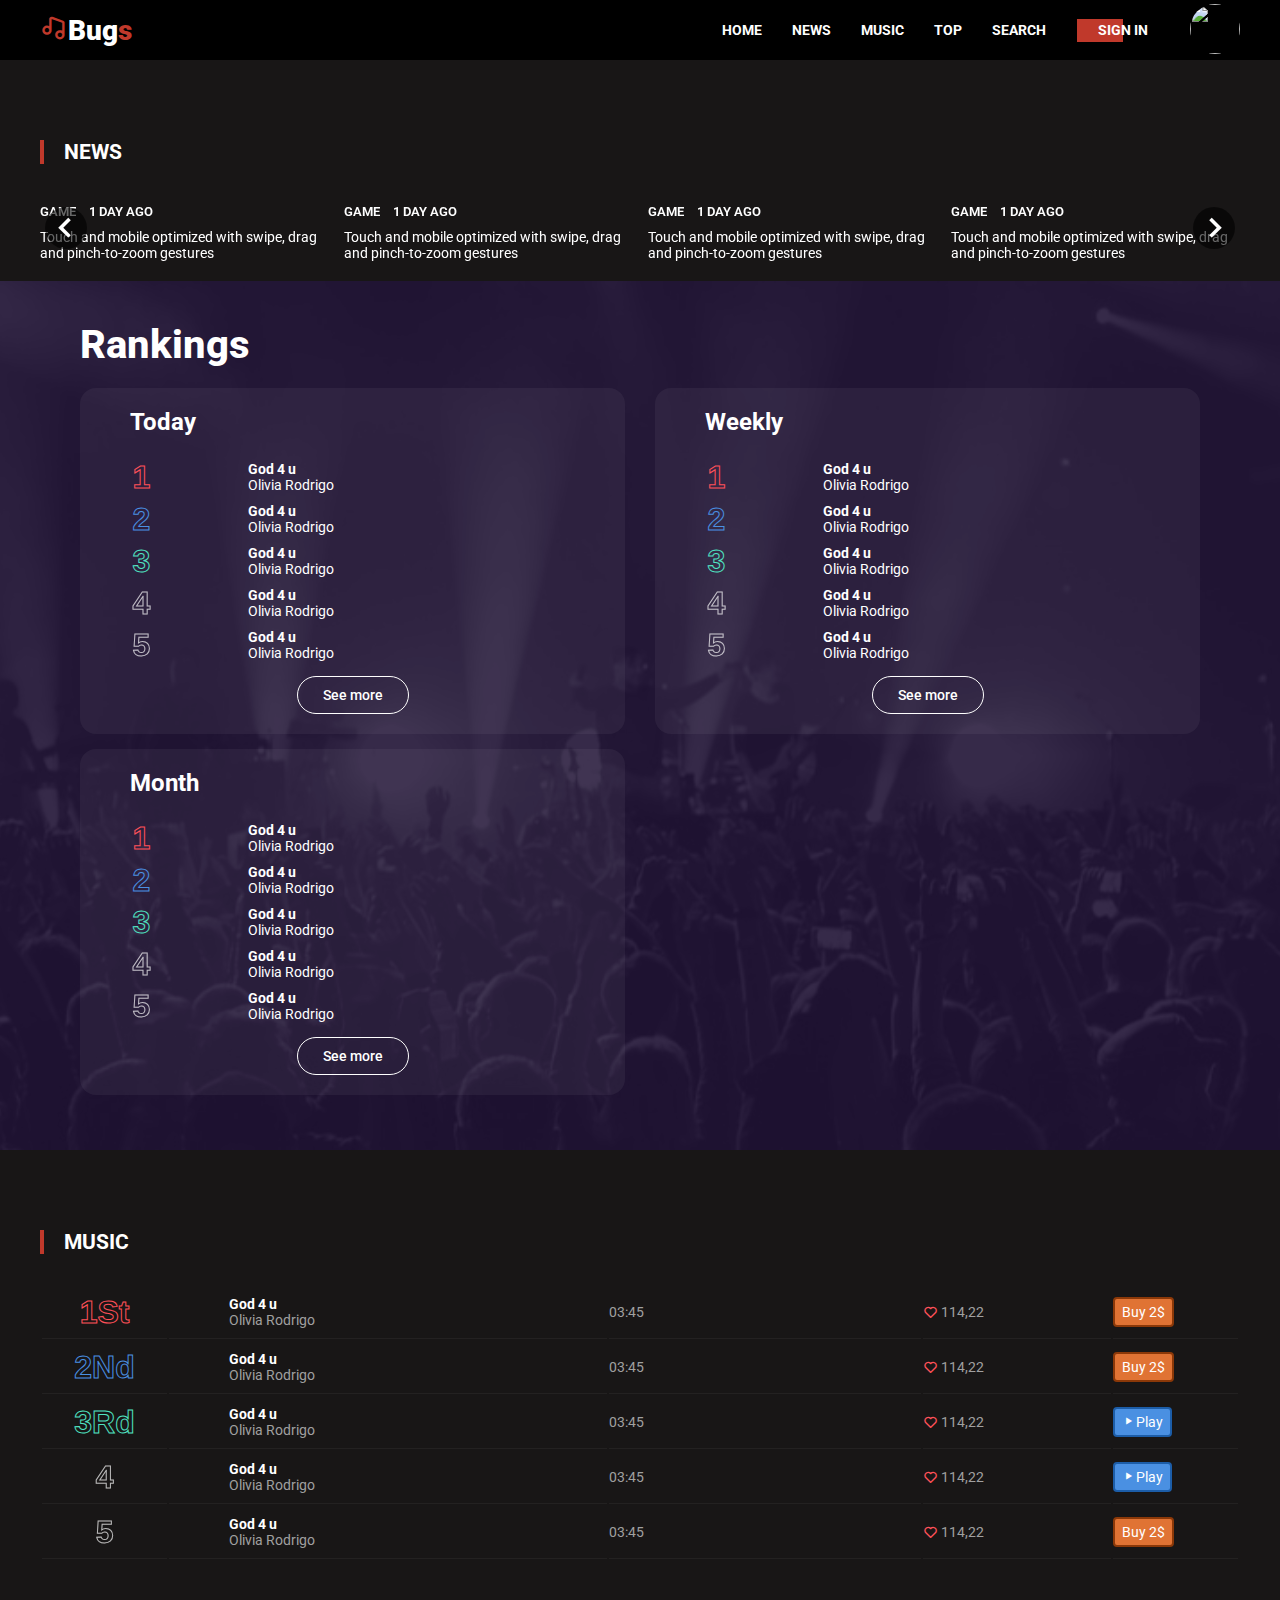
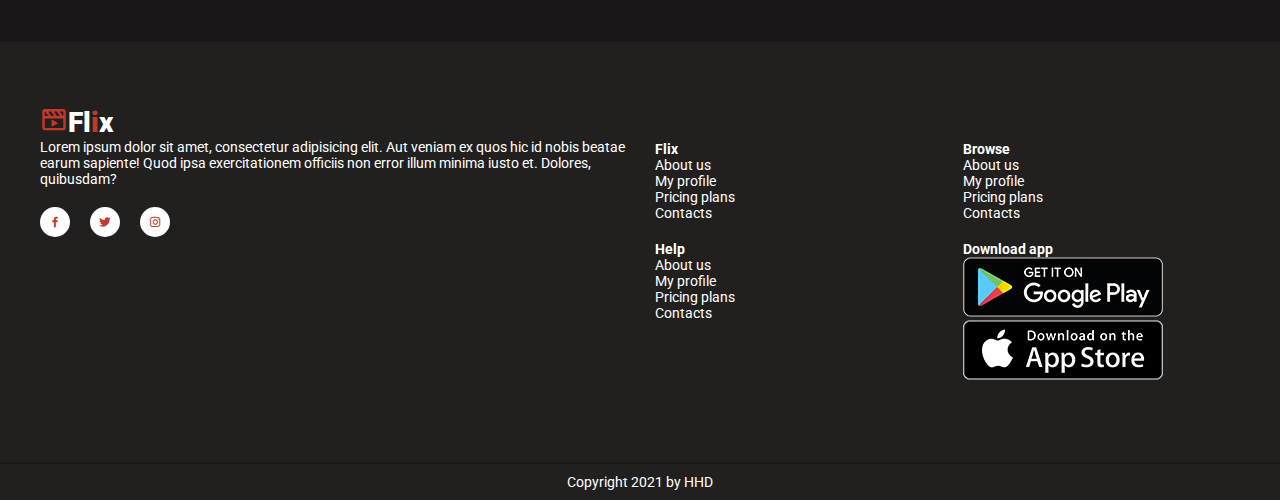
==== chart.html @ 403890d2 "push project" ====
<!DOCTYPE html>
<html lang="en">

<head>
    <meta charset="UTF-8">
    <meta http-equiv="X-UA-Compatible" content="IE=edge">
    <meta name="viewport" content="width=device-width, initial-scale=1.0">
    <title>
        Flix
    </title>
    <!-- GOOGLE FONTS -->
    <link rel="preconnect" href="https://fonts.gstatic.com">
    <link href="https://fonts.googleapis.com/css2?family=Cairo:wght@200;300;400;600;700;900&display=swap"
        rel="stylesheet">
    <!-- OWL CAROUSEL -->
    <link rel="stylesheet" href="https://cdnjs.cloudflare.com/ajax/libs/OwlCarousel2/2.3.4/assets/owl.carousel.min.css"
        integrity="sha512-tS3S5qG0BlhnQROyJXvNjeEM4UpMXHrQfTGmbQ1gKmelCxlSEBUaxhRBj/EFTzpbP4RVSrpEikbmdJobCvhE3g=="
        crossorigin="anonymous" />
    <!-- JQUERY -->
    <script src="https://code.jquery.com/jquery-3.6.0.min.js"
        integrity="sha256-/xUj+3OJU5yExlq6GSYGSHk7tPXikynS7ogEvDej/m4=" crossorigin="anonymous"></script>
    <!-- BOX ICONS -->
    <link href='https://unpkg.com/boxicons@2.0.7/css/boxicons.min.css' rel='stylesheet'>
    <!-- APP CSS -->
    <link rel="stylesheet" href="grid.css">
    <link rel="stylesheet" href="app.css">
    <link rel="stylesheet" href="audioplayer.css" />
</head>

<body>

    <!-- NAV -->
    <div class="nav-wrapper">
        <div class="container">
            <div class="nav">
                <a href="#" class="logo">
                    <i class='bx bx-music bx-tada main-color'></i>Bug<span class="main-color">s</span>
                </a>
                <ul class="nav-menu" id="nav-menu">
                    <li><a href="#">Home</a></li>
                    <li><a href="#">News</a></li>
                    <li><a href="#">Music</a></li>
                    <li><a href="#">Top</a></li>
                    <li><a href="#">Search</a></li>
                    <li>
                        <a href="#" class="btn btn-hover">
                            <span>Sign in</span>
                        </a>
                    </li>
                </ul>
                <div class="avatar-menu dropdown">
                    <img src="https://i.pinimg.com/originals/f6/45/cf/f645cf871f719df318041444872e6ee1.jpg" alt=""
                        class="dropdown-toggle" data-toggle="user-menu">
                    <ul id="user-menu" class="dropdown-menu">
                        <li class="dropdown-menu-item">
                            <a href="" class="dropdown-menu-link">
                                <div>
                                    <i class='bx bx-user'></i>
                                </div>
                                <span>Profile</span>
                            </a>
                        </li>
                        <li class="dropdown-menu-item">
                            <a href="" class="dropdown-menu-link">
                                <div>
                                    <i class='bx bx-headphone'></i>
                                </div>
                                <span>My songs</span>
                            </a>
                        </li>
                        <li class="dropdown-menu-item">
                            <a href="" class="dropdown-menu-link">
                                <div>
                                    <i class='bx bx-log-out'></i>
                                </div>
                                <span>Log out</span>
                            </a>
                        </li>
                    </ul>
                </div>
                <!-- MOBILE MENU TOGGLE -->
                <div class="hamburger-menu" id="hamburger-menu">
                    <div class="hamburger"></div>
                </div>
            </div>
        </div>
    </div>
    <!-- END NAV -->
    <!-- LATEST SERIES SECTION -->
    <div class="section" style="margin-bottom: 20px;">
        <div class="container">
            <div class="section-header">
                news
            </div>
            <div class="news-slide carousel-nav-center owl-carousel">
                <!-- MOVIE ITEM -->
                <a href="#" class="news-item">
                    <img src="https://blog.bandlab.com/uploads/2018/08/edm-music-guide.jpg" alt="">
                    <div class="news-item-content">
                        <div class="news-item-catgeory">
                            <span class="span-category">Game</span>
                            <span class="news-item-times">1 day ago</span>
                        </div>
                        <div class="news-item-title">
                            Touch and mobile optimized with swipe, drag and pinch-to-zoom gestures
                        </div>
                    </div>
                </a>
                <!-- END MOVIE ITEM -->
                <a href="#" class="news-item">
                    <img src="https://blog.bandlab.com/uploads/2018/08/edm-music-guide.jpg" alt="">
                    <div class="news-item-content">
                        <div class="news-item-catgeory">
                            <span class="span-category">Game</span>
                            <span class="news-item-times">1 day ago</span>
                        </div>
                        <div class="news-item-title">
                            Touch and mobile optimized with swipe, drag and pinch-to-zoom gestures
                        </div>
                    </div>
                </a>
                <!-- END MOVIE ITEM -->
                <a href="#" class="news-item">
                    <img src="https://blog.bandlab.com/uploads/2018/08/edm-music-guide.jpg" alt="">
                    <div class="news-item-content">
                        <div class="news-item-catgeory">
                            <span class="span-category">Game</span>
                            <span class="news-item-times">1 day ago</span>
                        </div>
                        <div class="news-item-title">
                            Touch and mobile optimized with swipe, drag and pinch-to-zoom gestures
                        </div>
                    </div>
                </a>
                <!-- END MOVIE ITEM -->
                <a href="#" class="news-item">
                    <img src="https://blog.bandlab.com/uploads/2018/08/edm-music-guide.jpg" alt="">
                    <div class="news-item-content">
                        <div class="news-item-catgeory">
                            <span class="span-category">Game</span>
                            <span class="news-item-times">1 day ago</span>
                        </div>
                        <div class="news-item-title">
                            Touch and mobile optimized with swipe, drag and pinch-to-zoom gestures
                        </div>
                    </div>
                </a>
                <!-- END MOVIE ITEM -->
                <a href="#" class="news-item">
                    <img src="https://blog.bandlab.com/uploads/2018/08/edm-music-guide.jpg" alt="">
                    <div class="news-item-content">
                        <div class="news-item-catgeory">
                            <span class="span-category">Game</span>
                            <span class="news-item-times">1 day ago</span>
                        </div>
                        <div class="news-item-title">
                            Touch and mobile optimized with swipe, drag and pinch-to-zoom gestures
                        </div>
                    </div>
                </a>
                <!-- END MOVIE ITEM -->
                <a href="#" class="news-item">
                    <img src="https://blog.bandlab.com/uploads/2018/08/edm-music-guide.jpg" alt="">
                    <div class="news-item-content">
                        <div class="news-item-catgeory">
                            <span class="span-category">Game</span>
                            <span class="news-item-times">1 day ago</span>
                        </div>
                        <div class="news-item-title">
                            Touch and mobile optimized with swipe, drag and pinch-to-zoom gestures
                        </div>
                    </div>
                </a>
                <!-- END MOVIE ITEM -->
            </div>
        </div>
    </div>
    <!-- END LATEST SERIES SECTION -->
    <div class="section-chart">
        <div class="bg-blur"></div>
        <div class="bg-alpha"></div>
        <div class="container">
            <div class="section-top">Rankings</div>
            <div class="row">
                <div class="col-4 col-md-6 col-sm-12">
                    <div class="week-chart">
                        <div class="chart-header">
                            <a href="">Today</a>
                        </div>
                        <table class="list-week-chart" cellpadding="0" cellspacing="0">
                            <tr>
                                <td style="width:10%">
                                    <div class="chart-stt stt-top-1">1</div>
                                </td>
                                <td style="width:35%;text-align: left;">
                                    <div class="chart-info">
                                        <div class="chart-thumbnail"><img
                                                src="https://photo-resize-zmp3.zadn.vn/w94_r1x1_jpeg/cover/8/f/c/6/8fc69bb4b0b8fb6fd647927286c0c478.jpg"
                                                alt=""></div>
                                        <div class="chart-name">
                                            <a href=""><span class="chart-title">God 4 u</span></a>
                                            <a href=""><span class="chart-singer">Olivia Rodrigo</span></a>
                                        </div>
                                    </div>
                                </td>
                            </tr>
                            <tr>
                                <td style="width:10%">
                                    <div class="chart-stt stt-top-2">2</div>
                                </td>
                                <td style="width:35%;text-align: left;">
                                    <div class="chart-info">
                                        <div class="chart-thumbnail"><img
                                                src="https://photo-resize-zmp3.zadn.vn/w94_r1x1_jpeg/cover/8/f/c/6/8fc69bb4b0b8fb6fd647927286c0c478.jpg"
                                                alt=""></div>
                                        <div class="chart-name">
                                            <a href=""><span class="chart-title">God 4 u</span></a>
                                            <a href=""><span class="chart-singer">Olivia Rodrigo</span></a>
                                        </div>
                                    </div>
                                </td>
                            </tr>
                            <tr>
                                <td style="width:10%">
                                    <div class="chart-stt stt-top-3">3</div>
                                </td>
                                <td style="width:35%;text-align: left;">
                                    <div class="chart-info">
                                        <div class="chart-thumbnail"><img
                                                src="https://photo-resize-zmp3.zadn.vn/w94_r1x1_jpeg/cover/8/f/c/6/8fc69bb4b0b8fb6fd647927286c0c478.jpg"
                                                alt=""></div>
                                        <div class="chart-name">
                                            <a href=""><span class="chart-title">God 4 u</span></a>
                                            <a href=""><span class="chart-singer">Olivia Rodrigo</span></a>
                                        </div>
                                    </div>
                                </td>
                            </tr>
                            <tr>
                                <td style="width:10%">
                                    <div class="chart-stt">4</div>
                                </td>
                                <td style="width:35%;text-align: left;">
                                    <div class="chart-info">
                                        <div class="chart-thumbnail"><img
                                                src="https://photo-resize-zmp3.zadn.vn/w94_r1x1_jpeg/cover/8/f/c/6/8fc69bb4b0b8fb6fd647927286c0c478.jpg"
                                                alt=""></div>
                                        <div class="chart-name">
                                            <a href=""><span class="chart-title">God 4 u</span></a>
                                            <a href=""><span class="chart-singer">Olivia Rodrigo</span></a>
                                        </div>
                                    </div>
                                </td>
                            </tr>
                            <tr>
                                <td style="width:10%">
                                    <div class="chart-stt">5</div>
                                </td>
                                <td style="width:35%;text-align: left;">
                                    <div class="chart-info">
                                        <div class="chart-thumbnail"><img
                                                src="https://photo-resize-zmp3.zadn.vn/w94_r1x1_jpeg/cover/8/f/c/6/8fc69bb4b0b8fb6fd647927286c0c478.jpg"
                                                alt=""></div>
                                        <div class="chart-name">
                                            <a href=""><span class="chart-title">God 4 u</span></a>
                                            <a href=""><span class="chart-singer">Olivia Rodrigo</span></a>
                                        </div>
                                    </div>
                                </td>
                            </tr>
                        </table>
                        <div class="is-center">
                            <a href="" class="show-all">See more</a>
                        </div>
                    </div>
                </div>
                <!-- col - 4 -->
                <div class="col-4 col-md-6 col-sm-12">
                    <div class="week-chart">
                        <div class="chart-header">
                            <a href="">Weekly</a>
                        </div>
                        <table class="list-week-chart" cellpadding="0" cellspacing="0">
                            <tr>
                                <td style="width:10%">
                                    <div class="chart-stt stt-top-1">1</div>
                                </td>
                                <td style="width:35%;text-align: left;">
                                    <div class="chart-info">
                                        <div class="chart-thumbnail"><img
                                                src="https://photo-resize-zmp3.zadn.vn/w94_r1x1_jpeg/cover/8/f/c/6/8fc69bb4b0b8fb6fd647927286c0c478.jpg"
                                                alt=""></div>
                                        <div class="chart-name">
                                            <a href=""><span class="chart-title">God 4 u</span></a>
                                            <a href=""><span class="chart-singer">Olivia Rodrigo</span></a>
                                        </div>
                                    </div>
                                </td>
                            </tr>
                            <tr>
                                <td style="width:10%">
                                    <div class="chart-stt stt-top-2">2</div>
                                </td>
                                <td style="width:35%;text-align: left;">
                                    <div class="chart-info">
                                        <div class="chart-thumbnail"><img
                                                src="https://photo-resize-zmp3.zadn.vn/w94_r1x1_jpeg/cover/8/f/c/6/8fc69bb4b0b8fb6fd647927286c0c478.jpg"
                                                alt=""></div>
                                        <div class="chart-name">
                                            <a href=""><span class="chart-title">God 4 u</span></a>
                                            <a href=""><span class="chart-singer">Olivia Rodrigo</span></a>
                                        </div>
                                    </div>
                                </td>
                            </tr>
                            <tr>
                                <td style="width:10%">
                                    <div class="chart-stt stt-top-3">3</div>
                                </td>
                                <td style="width:35%;text-align: left;">
                                    <div class="chart-info">
                                        <div class="chart-thumbnail"><img
                                                src="https://photo-resize-zmp3.zadn.vn/w94_r1x1_jpeg/cover/8/f/c/6/8fc69bb4b0b8fb6fd647927286c0c478.jpg"
                                                alt=""></div>
                                        <div class="chart-name">
                                            <a href=""><span class="chart-title">God 4 u</span></a>
                                            <a href=""><span class="chart-singer">Olivia Rodrigo</span></a>
                                        </div>
                                    </div>
                                </td>
                            </tr>
                            <tr>
                                <td style="width:10%">
                                    <div class="chart-stt">4</div>
                                </td>
                                <td style="width:35%;text-align: left;">
                                    <div class="chart-info">
                                        <div class="chart-thumbnail"><img
                                                src="https://photo-resize-zmp3.zadn.vn/w94_r1x1_jpeg/cover/8/f/c/6/8fc69bb4b0b8fb6fd647927286c0c478.jpg"
                                                alt=""></div>
                                        <div class="chart-name">
                                            <a href=""><span class="chart-title">God 4 u</span></a>
                                            <a href=""><span class="chart-singer">Olivia Rodrigo</span></a>
                                        </div>
                                    </div>
                                </td>
                            </tr>
                            <tr>
                                <td style="width:10%">
                                    <div class="chart-stt">5</div>
                                </td>
                                <td style="width:35%;text-align: left;">
                                    <div class="chart-info">
                                        <div class="chart-thumbnail"><img
                                                src="https://photo-resize-zmp3.zadn.vn/w94_r1x1_jpeg/cover/8/f/c/6/8fc69bb4b0b8fb6fd647927286c0c478.jpg"
                                                alt=""></div>
                                        <div class="chart-name">
                                            <a href=""><span class="chart-title">God 4 u</span></a>
                                            <a href=""><span class="chart-singer">Olivia Rodrigo</span></a>
                                        </div>
                                    </div>
                                </td>
                            </tr>
                        </table>
                        <div class="is-center">
                            <a href="" class="show-all">See more</a>
                        </div>
                    </div>
                </div>
                <!-- col - 4 -->
                <div class="col-4 col-md-6 col-sm-12">
                    <div class="week-chart">
                        <div class="chart-header">
                            <a href="">Month</a>
                        </div>
                        <table class="list-week-chart" cellpadding="0" cellspacing="0">
                            <tr>
                                <td style="width:10%">
                                    <div class="chart-stt stt-top-1">1</div>
                                </td>
                                <td style="width:35%;text-align: left;">
                                    <div class="chart-info">
                                        <div class="chart-thumbnail"><img
                                                src="https://photo-resize-zmp3.zadn.vn/w94_r1x1_jpeg/cover/8/f/c/6/8fc69bb4b0b8fb6fd647927286c0c478.jpg"
                                                alt=""></div>
                                        <div class="chart-name">
                                            <a href=""><span class="chart-title">God 4 u</span></a>
                                            <a href=""><span class="chart-singer">Olivia Rodrigo</span></a>
                                        </div>
                                    </div>
                                </td>
                            </tr>
                            <tr>
                                <td style="width:10%">
                                    <div class="chart-stt stt-top-2">2</div>
                                </td>
                                <td style="width:35%;text-align: left;">
                                    <div class="chart-info">
                                        <div class="chart-thumbnail"><img
                                                src="https://photo-resize-zmp3.zadn.vn/w94_r1x1_jpeg/cover/8/f/c/6/8fc69bb4b0b8fb6fd647927286c0c478.jpg"
                                                alt=""></div>
                                        <div class="chart-name">
                                            <a href=""><span class="chart-title">God 4 u</span></a>
                                            <a href=""><span class="chart-singer">Olivia Rodrigo</span></a>
                                        </div>
                                    </div>
                                </td>
                            </tr>
                            <tr>
                                <td style="width:10%">
                                    <div class="chart-stt stt-top-3">3</div>
                                </td>
                                <td style="width:35%;text-align: left;">
                                    <div class="chart-info">
                                        <div class="chart-thumbnail"><img
                                                src="https://photo-resize-zmp3.zadn.vn/w94_r1x1_jpeg/cover/8/f/c/6/8fc69bb4b0b8fb6fd647927286c0c478.jpg"
                                                alt=""></div>
                                        <div class="chart-name">
                                            <a href=""><span class="chart-title">God 4 u</span></a>
                                            <a href=""><span class="chart-singer">Olivia Rodrigo</span></a>
                                        </div>
                                    </div>
                                </td>
                            </tr>
                            <tr>
                                <td style="width:10%">
                                    <div class="chart-stt">4</div>
                                </td>
                                <td style="width:35%;text-align: left;">
                                    <div class="chart-info">
                                        <div class="chart-thumbnail"><img
                                                src="https://photo-resize-zmp3.zadn.vn/w94_r1x1_jpeg/cover/8/f/c/6/8fc69bb4b0b8fb6fd647927286c0c478.jpg"
                                                alt=""></div>
                                        <div class="chart-name">
                                            <a href=""><span class="chart-title">God 4 u</span></a>
                                            <a href=""><span class="chart-singer">Olivia Rodrigo</span></a>
                                        </div>
                                    </div>
                                </td>
                            </tr>
                            <tr>
                                <td style="width:10%">
                                    <div class="chart-stt">5</div>
                                </td>
                                <td style="width:35%;text-align: left;">
                                    <div class="chart-info">
                                        <div class="chart-thumbnail"><img
                                                src="https://photo-resize-zmp3.zadn.vn/w94_r1x1_jpeg/cover/8/f/c/6/8fc69bb4b0b8fb6fd647927286c0c478.jpg"
                                                alt=""></div>
                                        <div class="chart-name">
                                            <a href=""><span class="chart-title">God 4 u</span></a>
                                            <a href=""><span class="chart-singer">Olivia Rodrigo</span></a>
                                        </div>
                                    </div>
                                </td>
                            </tr>
                        </table>
                        <div class="is-center">
                            <a href="" class="show-all">See more</a>
                        </div>
                    </div>
                </div>
                <!-- col - 4 -->
            </div>
        </div>
    </div>
    <!-- SECTION MUSIC -->
    <div class="section">
        <div class="container">
            <div class="section-header">
                music
            </div>
            <div class="music-container">
                <div class="chart-music">
                    <table class="music-list-chart">
                        <tr>
                            <td style="width:10%">
                                <div class="chart-stt stt-top-1">1St</div>
                            </td>
                            <td style="width:35%;text-align: left;">
                                <div class="chart-info">
                                    <div class="chart-thumbnail"><img
                                            src="https://photo-resize-zmp3.zadn.vn/w94_r1x1_jpeg/cover/8/f/c/6/8fc69bb4b0b8fb6fd647927286c0c478.jpg"
                                            alt=""></div>
                                    <div class="chart-name">
                                        <a href=""><span class="chart-title">God 4 u</span></a>
                                        <a href=""><span class="chart-singer">Olivia Rodrigo</span></a>
                                    </div>
                                </div>
                            </td>
                            <td style="width:25%">
                                <span>03:45</span>
                            </td>
                            <td style="width:15%">
                                <span class="chart-like">
                                    <i class='bx bx-heart red'></i> 114,22
                                </span>
                            </td>
                            <td style="width:10%" class="chart-action">
                                <a href="" class="btn-link btn-order"> Buy 2$</a>
                            </td>
                        </tr>
                        <tr>
                            <td class="anime-bubbe" style="width:10%">
                                <div class="chart-stt stt-top-2">2Nd</div>
                            </td>
                            <td style="width:35%;text-align: left;">
                                <div class="chart-info">
                                    <div class="chart-thumbnail"><img
                                            src="https://photo-resize-zmp3.zadn.vn/w94_r1x1_jpeg/cover/8/f/c/6/8fc69bb4b0b8fb6fd647927286c0c478.jpg"
                                            alt=""></div>
                                    <div class="chart-name">
                                        <a href=""><span class="chart-title">God 4 u</span></a>
                                        <a href=""><span class="chart-singer">Olivia Rodrigo</span></a>
                                    </div>
                                </div>
                            </td>
                            <td style="width:25%">
                                <span>03:45</span>
                            </td>
                            <td style="width:15%">
                                <span class="chart-like">
                                    <i class='bx bx-heart red'></i> 114,22
                                </span>
                            </td>
                            <td style="width:10%" class="chart-action">
                                <a href="" class="btn-link btn-order"> Buy 2$</a>
                            </td>
                        </tr>
                        <tr>
                            <td class="anime-bubbe" style="width:10%">
                                <div class="chart-stt stt-top-3">3Rd</div>
                            </td>
                            <td style="width:35%;text-align: left;">
                                <div class="chart-info">
                                    <div class="chart-thumbnail"><img
                                            src="https://photo-resize-zmp3.zadn.vn/w94_r1x1_jpeg/cover/8/f/c/6/8fc69bb4b0b8fb6fd647927286c0c478.jpg"
                                            alt=""></div>
                                    <div class="chart-name">
                                        <a href=""><span class="chart-title">God 4 u</span></a>
                                        <a href=""><span class="chart-singer">Olivia Rodrigo</span></a>
                                    </div>
                                </div>
                            </td>
                            <td style="width:25%">
                                <span>03:45</span>
                            </td>
                            <td style="width:15%">
                                <span class="chart-like">
                                    <i class='bx bx-heart red'></i> 114,22
                                </span>
                            </td>
                            <td style="width:10%" class="chart-action">
                                <a href="" data-src="music2.mp3" class="btn-link btn-play"><i
                                        class='bx bx-play'></i>Play</a>
                            </td>
                        </tr>
                        <tr>
                            <td class="anime-bubbe" style="width:10%">
                                <div class="chart-stt">4</div>
                            </td>
                            <td style="width:35%;text-align: left;">
                                <div class="chart-info">
                                    <div class="chart-thumbnail"><img
                                            src="https://photo-resize-zmp3.zadn.vn/w94_r1x1_jpeg/cover/8/f/c/6/8fc69bb4b0b8fb6fd647927286c0c478.jpg"
                                            alt=""></div>
                                    <div class="chart-name">
                                        <a href=""><span class="chart-title">God 4 u</span></a>
                                        <a href=""><span class="chart-singer">Olivia Rodrigo</span></a>
                                    </div>
                                </div>
                            </td>
                            <td style="width:25%">
                                <span>03:45</span>
                            </td>
                            <td style="width:15%">
                                <span class="chart-like">
                                    <i class='bx bx-heart red'></i> 114,22
                                </span>
                            </td>
                            <td style="width:10%" class="chart-action">
                                <a href="" data-src="audio.mp3" class="btn-link btn-play"><i
                                        class='bx bx-play'></i>Play</a>
                            </td>
                        </tr>
                        <tr>
                            <td class="anime-bubbe" style="width:10%">
                                <div class="chart-stt">5</div>
                            </td>
                            <td style="width:35%;text-align: left;">
                                <div class="chart-info">
                                    <div class="chart-thumbnail"><img
                                            src="https://photo-resize-zmp3.zadn.vn/w94_r1x1_jpeg/cover/8/f/c/6/8fc69bb4b0b8fb6fd647927286c0c478.jpg"
                                            alt=""></div>
                                    <div class="chart-name">
                                        <a href=""><span class="chart-title">God 4 u</span></a>
                                        <a href=""><span class="chart-singer">Olivia Rodrigo</span></a>
                                    </div>
                                </div>
                            </td>
                            <td style="width:25%">
                                <span>03:45</span>
                            </td>
                            <td style="width:15%">
                                <span class="chart-like">
                                    <i class='bx bx-heart red'></i> 114,22
                                </span>
                            </td>
                            <td style="width:10%" class="chart-action">
                                <a href="" class="btn-link btn-order"> Buy 2$</a>
                            </td>
                        </tr>
                    </table>
                </div>
            </div>
        </div>
    </div>
    <!-- END SECTION MUSIC -->

    <!-- FOOTER SECTION -->
    <footer class="section">
        <div class="container">
            <div class="row">
                <div class="col-4 col-md-6 col-sm-12">
                    <div class="content">
                        <a href="#" class="logo">
                            <i class='bx bx-movie-play bx-tada main-color'></i>Fl<span class="main-color">i</span>x
                        </a>
                        <p>
                            Lorem ipsum dolor sit amet, consectetur adipisicing elit. Aut veniam ex quos hic id nobis
                            beatae earum sapiente! Quod ipsa exercitationem officiis non error illum minima iusto et.
                            Dolores, quibusdam?
                        </p>
                        <div class="social-list">
                            <a href="#" class="social-item">
                                <i class="bx bxl-facebook"></i>
                            </a>
                            <a href="#" class="social-item">
                                <i class="bx bxl-twitter"></i>
                            </a>
                            <a href="#" class="social-item">
                                <i class="bx bxl-instagram"></i>
                            </a>
                        </div>
                    </div>
                </div>
                <div class="col-8 col-md-6 col-sm-12">
                    <div class="row">
                        <div class="col-3 col-md-6 col-sm-6">
                            <div class="content">
                                <p><b>Flix</b></p>
                                <ul class="footer-menu">
                                    <li><a href="#">About us</a></li>
                                    <li><a href="#">My profile</a></li>
                                    <li><a href="#">Pricing plans</a></li>
                                    <li><a href="#">Contacts</a></li>
                                </ul>
                            </div>
                        </div>
                        <div class="col-3 col-md-6 col-sm-6">
                            <div class="content">
                                <p><b>Browse</b></p>
                                <ul class="footer-menu">
                                    <li><a href="#">About us</a></li>
                                    <li><a href="#">My profile</a></li>
                                    <li><a href="#">Pricing plans</a></li>
                                    <li><a href="#">Contacts</a></li>
                                </ul>
                            </div>
                        </div>
                        <div class="col-3 col-md-6 col-sm-6">
                            <div class="content">
                                <p><b>Help</b></p>
                                <ul class="footer-menu">
                                    <li><a href="#">About us</a></li>
                                    <li><a href="#">My profile</a></li>
                                    <li><a href="#">Pricing plans</a></li>
                                    <li><a href="#">Contacts</a></li>
                                </ul>
                            </div>
                        </div>
                        <div class="col-3 col-md-6 col-sm-6">
                            <div class="content">
                                <p><b>Download app</b></p>
                                <ul class="footer-menu">
                                    <li>
                                        <a href="#">
                                            <img src="./images/google-play.png" alt="">
                                        </a>
                                    </li>
                                    <li>
                                        <a href="#">
                                            <img src="./images/app-store.png" alt="">
                                        </a>
                                    </li>
                                </ul>
                            </div>
                        </div>
                    </div>
                </div>
            </div>
        </div>
    </footer>
    <!-- END FOOTER SECTION -->

    <!-- COPYRIGHT SECTION -->
    <div class="copyright">
        Copyright 2021 by HHD
    </div>
    <!-- END COPYRIGHT SECTION -->
    <!-- OWL CAROUSEL -->
    <script src="https://cdnjs.cloudflare.com/ajax/libs/OwlCarousel2/2.3.4/owl.carousel.min.js"
        integrity="sha512-bPs7Ae6pVvhOSiIcyUClR7/q2OAsRiovw4vAkX+zJbw3ShAeeqezq50RIIcIURq7Oa20rW2n2q+fyXBNcU9lrw=="
        crossorigin="anonymous"></script>
    <!-- APP SCRIPT -->
    <script src="./app.js"></script>
</body>

</html>
---- grid.css ----
.row {
    display: flex;
    flex-wrap: wrap;
    margin: 0 -15px;
}

[class*="col-"] {
    padding: 0 15px;
}

.col-1 {
    width: 8.33%;
}

.col-2 {
    width: 16.66%;
}

.col-3 {
    width: 25%;
}

.col-4 {
    width: 33.33%;
}

.col-5 {
    width: 41.66%;
}

.col-6 {
    width: 50%;
}

.col-7 {
    width: 58.33%;
}

.col-8 {
    width: 66.66%;
}

.col-9 {
    width: 75%;
}

.col-10 {
    width: 83.33%;
}

.col-11 {
    width: 91.66%;
}

.col-12 {
    width: 100%;
}

/* MEDIUM SCREEN */

@media only screen and (max-width: 1280px) {
    .col-md-1 {
        width: 8.33%;
    }

    .col-md-2 {
        width: 16.66%;
    }

    .col-md-3 {
        width: 25%;
    }

    .col-md-4 {
        width: 33.33%;
    }

    .col-md-5 {
        width: 41.66%;
    }

    .col-md-6 {
        width: 50%;
    }

    .col-md-7 {
        width: 58.33%;
    }

    .col-md-8 {
        width: 66.66%;
    }

    .col-md-9 {
        width: 75%;
    }

    .col-md-10 {
        width: 83.33%;
    }

    .col-md-11 {
        width: 91.66%;
    }

    .col-md-12 {
        width: 100%;
    }
}

/* SMALL SCREEN */

@media only screen and (max-width: 850px) {
    .col-sm-1 {
        width: 8.33%;
    }

    .col-sm-2 {
        width: 16.66%;
    }

    .col-sm-3 {
        width: 25%;
    }

    .col-sm-4 {
        width: 33.33%;
    }

    .col-sm-5 {
        width: 41.66%;
    }

    .col-sm-6 {
        width: 50%;
    }

    .col-sm-7 {
        width: 58.33%;
    }

    .col-sm-8 {
        width: 66.66%;
    }

    .col-sm-9 {
        width: 75%;
    }

    .col-sm-10 {
        width: 83.33%;
    }

    .col-sm-11 {
        width: 91.66%;
    }

    .col-sm-12 {
        width: 100%;
    }
}
---- app.css ----
@import url("https://fonts.googleapis.com/css2?family=Roboto&display=swap");
:root {
  --main-color: #c0392b;
  --body-bg: #181616;
  --box-bg: #221f1f;
  --text-color: #ffffff;

  --nav-height: 60px;
  --space-top: 30px;
}

* {
  padding: 0;
  margin: 0;
  box-sizing: border-box;
}

div,
p {
  word-break: break-word;
}

html {
  font-size: 16px;
}

body {
  font-family: "Roboto", sans-serif;
  background-color: var(--body-bg);
  color: var(--text-color);
  padding-top: var(--nav-height);
}

a {
  text-decoration: none;
  color: unset;
}

img {
  max-width: 100%;
}

.main-color {
  color: var(--main-color);
}

.container {
  max-width: 1920px;
  padding: 0 40px;
  margin: auto;
}

.overlay {
  position: absolute;
  top: 0;
  right: 0;
  bottom: 0;
  left: 0;
  background-color: rgba(0, 0, 0, 0.5);
}

.nav-wrapper {
  position: fixed;
  top: 0;
  left: 0;
  width: 100%;
  z-index: 1099;
  background-color: #000000;
}

.nav {
  display: flex;
  align-items: center;
  color: var(--text-color);
  height: var(--nav-height);
}
.nav > .logo {
  flex-grow: 1;
}
.nav a {
  color: var(--text-color);
}

.logo {
  font-size: 2rem;
  font-weight: 900;
}

.nav-menu {
  list-style-type: none;
  display: flex;
  align-items: center;
  padding: 0 20px;
}

.nav-menu li ~ li {
  margin-left: 30px;
}

.nav-menu a {
  text-transform: uppercase;
  font-weight: 700;
}

.nav-menu a:hover {
  color: var(--main-color);
}

.nav-menu a.btn:hover,
a.logo:hover,
a.movie-item:hover {
  color: unset;
}

.btn {
  color: #ffffff;
  padding: 0.25rem 1.5rem;
  text-transform: uppercase;
  font-size: 14px;
  outline: none;
  font-weight: 700;
  border: 1px solid transparent;
  display: inline-flex;
  cursor: pointer;
  position: relative;
  align-items: center;
}

.btn-hover::before {
  z-index: 1;
  content: "";
  position: absolute;
  top: 0;
  left: 0;
  width: 50%;
  height: 100%;
  background-color: var(--main-color);
  transition: 0.3s ease-in-out;
}

.btn-hover:hover::before {
  width: 100%;
}

.btn i,
.btn span {
  z-index: 1;
}

.btn-play {
  border-radius: 4px;
  background-color: #4a90e2;
  color: #fff;
  border: 2px solid #1c5da8;
  transition: all 0.3s ease;
}
.btn-play:hover {
  background-color: #1c4f8a;
}
.btn-order {
  border-radius: 4px;
  background-color: #e07334;
  color: #fff;
  border: 2px solid #8b3808;
  transition: all 0.3s ease;
}
.btn-order:hover {
  background-color: #b1521b;
}
.hamburger-menu {
  --size: 30px;
  height: var(--size);
  width: var(--size);
  cursor: pointer;
  z-index: 101;
  position: relative;
  display: none;
  align-items: center;
}

.hamburger {
  position: relative;
}

.hamburger,
.hamburger::before,
.hamburger::after {
  width: var(--size);
  height: 3px;
  border-radius: 0.5rem;
  background-color: var(--text-color);
  transition: 0.4s;
}

.hamburger::before,
.hamburger::after {
  content: "";
  position: absolute;
  left: 0;
}

.hamburger::before {
  top: -10px;
}

.hamburger::after {
  bottom: -10px;
}

.hamburger-menu.active .hamburger {
  background-color: transparent;
}

.hamburger-menu.active .hamburger::before {
  transform-origin: top left;
  transform: rotate(45deg);
  left: 6px;
}

.hamburger-menu.active .hamburger::after {
  transform-origin: bottom left;
  transform: rotate(-45deg);
  left: 6px;
}

.hero-slide-item {
  padding-top: 40%;
  position: relative;
  overflow: hidden;
}

.hero-slide-item img {
  width: 100%;
  position: absolute;
  top: 0;
  left: 0;
}
.flex {
  display: flex;
}
.hero-slide-item-content {
  position: absolute;
  top: 0;
  left: 0;
  width: 100%;
  height: 100%;
  color: var(--text-color);
  display: flex;
}

.item-content-wraper {
  padding-left: 5rem;
  width: 40%;
  background-color: rgba(0, 0, 0, 0.8);
  display: flex;
  flex-direction: column;
  justify-content: center;
  position: relative;
}

.item-content-wraper::before {
  content: "";
  position: absolute;
  top: 0;
  left: 100%;
  width: 50%;
  height: 100%;
  background: linear-gradient(to right, rgba(0, 0, 0, 0.8), rgba(0, 0, 0, 0));
}

.item-content-title {
  font-size: 5rem;
  line-height: 5rem;
  font-weight: 900;
}

.movie-infos {
  display: flex;
  align-items: center;
  flex-wrap: wrap;
  margin-top: calc(var(--space-top) / 2);
}

.movie-info {
  display: flex;
  align-items: center;
  font-size: 0.8rem;
  font-weight: 600;
}

.movie-info span {
  margin-left: 5px;
}

.movie-info i {
  color: var(--main-color);
}

.movie-info ~ .movie-info {
  margin-left: 5px;
}

.item-content-description {
  font-size: 1.15rem;
  margin-top: var(--space-top);
  line-height: 1.5rem;
}

.item-action {
  margin-top: var(--space-top);
}

.carousel-nav-center {
  position: relative;
}

.carousel-nav-center .owl-nav button i {
  font-size: 3rem;
}

.carousel-nav-center .owl-nav button {
  position: absolute;
  top: 50%;
  transform: translateY(-50%);
}

.carousel-nav-center .owl-nav .owl-prev {
  position: absolute;
  left: 5px;
}

.carousel-nav-center .owl-nav .owl-next {
  position: absolute;
  right: 5px;
}

.owl-nav button {
  border: none;
  outline: none;
}

.owl-nav button i {
  background-color: rgba(0, 0, 0, 0.6);
  border-radius: 50%;
}

.owl-nav button:hover i {
  color: var(--main-color);
}

.top-down {
  transform: translateY(-50px);
  visibility: hidden;
  opacity: 0;
  transition: 0.5s ease-in-out;
}

.delay-2 {
  transition-delay: 0.2s;
}

.delay-4 {
  transition-delay: 0.4s;
}

.delay-6 {
  transition-delay: 0.6s;
}

.delay-8 {
  transition-delay: 0.8s;
}

.owl-item.active .top-down {
  transform: translateY(0);
  visibility: visible;
  opacity: 1;
}

.movie-item {
  display: block;
  position: relative;
  overflow: hidden;
  padding-top: 140%;
  cursor: pointer;
}

.movie-item img {
  position: absolute;
  top: 0;
  left: 0;
  width: 100%;
  transition: transform 0.3s linear;
}

.movie-item:hover img {
  transform: scale(1.2);
}

.movie-item-content {
  position: absolute;
  bottom: 0;
  left: 0;
  width: 100%;
  padding: 5px;
  background-color: rgba(0, 0, 0, 0.8);
}

.movie-item-content::before {
  content: "";
  position: absolute;
  bottom: 100%;
  left: 0;
  width: 100%;
  height: 100px;
  background: linear-gradient(to top, rgba(0, 0, 0, 0.8), rgba(0, 0, 0, 0));
}

.movie-item-title {
  color: var(--text-color);
  font-size: 1.5rem;
  position: relative;
  font-weight: 700;
}

.section {
  padding-top: 80px;
}

.section-header {
  margin-bottom: 30px;
  padding-left: 20px;
  text-transform: uppercase;
  font-size: 1.5rem;
  font-weight: 700;
  border-left: 4px solid var(--main-color);
  display: flex;
  align-items: center;
}

.pricing-header {
  margin-bottom: 30px;
  text-align: center;
  font-size: 2rem;
  font-weight: 700;
  text-transform: uppercase;
}

.pricing-box {
  padding: 50px;
  margin: 15px 0;
  background-color: var(--box-bg);
  border-top: 5px solid transparent;
  transition: transform 0.3s ease-in-out;
}

.pricing-box:hover {
  transform: translateY(-20px);
}

.pricing-box.hightlight {
  border-top: 5px solid var(--main-color);
}

.pricing-box-header {
  display: flex;
  align-items: center;
  justify-content: space-between;
  font-size: 1.5rem;
}

.pricing-price {
  font-weight: 700;
}

.pricing-price span {
  font-size: 1rem;
}

.pricing-box-content {
  text-align: center;
  margin-top: 60px;
  font-size: 1.25rem;
}

.pricing-box-action {
  text-align: center;
  margin-top: 60px;
}

footer.section {
  margin-top: 80px;
  padding-bottom: 80px;
  position: relative;
  background-color: var(--box-bg);
}

footer a:hover {
  color: var(--main-color);
}

footer a.logo {
  margin-top: -2.5rem;
  display: block;
}

footer a.logo:hover {
  color: unset;
}

.social-list {
  display: flex;
  align-items: center;
  margin-top: 20px;
}

.social-item {
  --size: 30px;
  height: var(--size);
  width: var(--size);
  display: grid;
  place-items: center;
  border-radius: 50%;
  background-color: var(--text-color);
  color: var(--main-color);
}

.social-item:hover {
  background-color: var(--main-color);
  color: var(--text-color);
}

.social-item ~ .social-item {
  margin-left: 20px;
}

footer .content {
  margin-top: 20px;
}

.footer-menu {
  list-style-type: none;
}

.footer-menu a {
  display: inline-block;
  transition: transform 0.2s ease-in-out;
}

.footer-menu a:hover {
  transform: translateX(5px);
}

.copyright {
  padding: 10px;
  border-top: 1px solid var(--body-bg);
  background-color: var(--box-bg);
  text-align: center;
}

/* RESPONSIVE */

@media only screen and (max-width: 1280px) {
  html {
    font-size: 14px;
  }

  .hero-slide-item {
    padding-top: 50%;
  }

  .item-content-wraper {
    width: 50%;
  }
}

@media only screen and (max-width: 850px) {
  html {
    font-size: 12px;
  }

  .container {
    padding: 0 15px;
  }

  .hero-slide-item {
    height: max-content;
    padding-top: unset;
  }

  .item-content-wraper {
    width: 100%;
    height: 100%;
    padding-bottom: 20px;
    padding-right: 5rem;
    background-color: rgba(0, 0, 0, 0.2);
  }

  .hero-slide-item-content {
    position: relative;
  }

  .hero-slide-item img {
    height: 100%;
  }

  .item-content-title {
    font-size: 3rem;
  }

  .hamburger-menu {
    display: grid;
  }

  .nav-menu {
    /* display: none; */
    position: absolute;
    top: 100%;
    left: -100%;
    background-color: #000000;
    flex-direction: column;
    width: 80%;
    height: 100vh;
    padding: 20px;
    transition: 0.3s ease-in-out;
  }

  .nav-menu li {
    margin: 10px 30px;
  }

  .nav-menu.active {
    left: 0;
  }
}
.btn-link {
  font-size: 14px;
  padding: 5px 7px;
  display: inline-block;
}
/* ================== CHART MUSIC INDEX ================ */
.music-list-chart {
  width: 100%;
  color: #a0a0a0;
}
.music-list-chart td {
  padding: 10px 0;
  border-bottom: 1px solid hsla(0, 0%, 100%, 0.05);
}
.chart-stt {
  min-width: 38px;
  opacity: 0.7;
  font-size: 32px;
  font-weight: 900;
  line-height: 1;
  text-align: center;
  color: rgba(74, 144, 226, 0);
  font-family: Arial, Helvetica, sans-serif;
  white-space: nowrap;
  -webkit-text-stroke: 1px #fff;
}
.stt-top-1 {
  -webkit-text-stroke: 1px #ff5159;
  opacity: 1;
}
.stt-top-2 {
  -webkit-text-stroke: 1px #4a90e2;
  opacity: 1;
}
.stt-top-3 {
  -webkit-text-stroke: 1px #50e3c2;
  opacity: 1;
}
.chart-thumbnail {
  width: 50px;
  margin-right: 10px;
}
.chart-thumbnail img {
  border-radius: 5px;
}
.chart-name {
  display: flex;
  flex-direction: column;
}
.chart-name .chart-title {
  font-weight: 700;
  color: #fff;
}
.chart-info {
  display: flex;
  flex-direction: row;
  align-items: center;
}
.chart-action {
  color: #a0a0a0;
  font-size: 20px;
}
.chart-action span {
  cursor: pointer;
}
.anime-bubbe {
  position: relative;
}
.note {
  height: 10px;
  width: 10px;
  position: absolute;
  top: calc(50% - 5px);
  left: calc(50% - 5px);
  opacity: 0;
  -webkit-animation-name: bubble-1;
  animation-name: bubble-1;
  -webkit-animation-iteration-count: infinite;
  animation-iteration-count: infinite;
  -webkit-animation-duration: 4.8s;
  animation-duration: 4.8s;
  -webkit-animation-timing-function: linear;
  animation-timing-function: linear;
  -webkit-animation-play-state: paused;
  animation-play-state: paused;
}
.note-2 {
  -webkit-animation-delay: 1.2s;
  animation-delay: 1.2s;
  -webkit-animation-name: bubble-2;
  animation-name: bubble-2;
}
.note-3 {
  -webkit-animation-delay: 2.4s;
  animation-delay: 2.4s;
}
.note-4 {
  -webkit-animation-delay: 3.6s;
  animation-delay: 3.6s;
  -webkit-animation-name: bubble-2;
  animation-name: bubble-2;
}
@keyframes bubble-1 {
  0% {
    opacity: 0;
    transform: rotate(90deg) translate(40px) rotate(-90deg);
  }
  50% {
    opacity: 1;
    transform: rotate(180deg) translate(55px) rotate(-180deg) scale(1.3);
  }
  100% {
    opacity: 0;
    transform: rotate(260deg) translate(70px) rotate(-260deg) scale(1.7)
      rotate(45deg) rotate(50deg);
  }
}
.note path {
  fill: #fff;
}
@keyframes bubble-2 {
  0% {
    opacity: 0;
    transform: rotate(90deg) translate(40px) rotate(-90deg);
  }
  50% {
    opacity: 1;
    transform: rotate(175deg) translate(57.5px) rotate(-175deg) scale(1.3)
      rotate(-50deg);
  }
  100% {
    opacity: 0;
    transform: rotate(260deg) translate(75px) rotate(-260deg) scale(1.7)
      rotate(45deg) rotate(-50deg);
  }
}

/* ============= SONG DETAILS CSS ================ */
.badge {
  display: inline-block;
  padding: 3px 5px;
  border-radius: 3px;
  font-size: 12px;
  background-color: #ff5159;
}
.badge:hover {
  background-color: #a52a30;
}
.section-sm {
  padding-top: 15px !important;
}
.sm-container {
  max-width: 1080px;
  width: 100%;
  margin: 0 auto;
  padding: 0 10px;
}
.song-thumbnail {
  width: 30%;
  margin-right: 20px;
}
.song-script {
  padding-bottom: 15px;
  border-bottom: 1px solid hsla(0, 0%, 100%, 0.07);
}
.song-author {
  color: #4a90e2;
  margin-bottom: 10px;
}
.song-des {
  width: 40%;
  display: flex;
  flex-direction: column;
  line-height: 1.4;
}
.song-order {
  width: 30%;
}
.song-left-right-details div {
  margin: 10px 0;
}
.song-left-right-details div span:first-child {
  width: 110px;
  display: inline-block;
}
.song-des div span:first-child {
  width: 120px;
  display: inline-block;
}
.heart-like {
  margin-top: 10px;
}
.heart-like i {
  font-size: 23px;
  color: #ff5159;
  vertical-align: middle;
  cursor: pointer;
  display: inline-block;
}
.btn-buying {
  background-color: #00b423;
  color: #fff;
  transition: all 0.3s ease;
}
.btn-buying:hover {
  background-color: #007517;
}
.song-details {
  margin-bottom: 10px;
}
.song-details .song-more-des {
  line-height: 1.4;
  margin-top: 10px;
  font-size: 14px;
}

/* ============= CSS FOR NEWS ================== */
.tt-blog-head {
  position: relative;
  display: table;
  width: 100%;
  height: 660px;
  z-index: 100;
  padding: 60px 0;
}

.tt-blog-head::before {
  content: "";
  display: block;
  position: absolute;
  top: 0;
  left: 0;
  width: 100%;
  height: 100%;
  background: url(https://themebubble.com/demo/magplus/blogpro/wp-content/themes/magplus/img/slider/shadow_2.png);
  background-size: 100% 100%;
}

.tt-blog-head .tt-blog-head-inner {
  position: relative;
  display: table-cell;
  vertical-align: bottom;
}

.tt-blog-head .tt-blog-head-inner .tt-blog-category {
  text-align: center;
}

.tt-blog-head .tt-blog-head-inner .tt-blog-category span {
  display: inline-block;
  font-weight: 700;
  color: #fff;
}

.tt-blog-head .tt-blog-head-inner .tt-blog-title {
  font-size: 48px;
  line-height: 58px;
  font-weight: 700;
}

.tt-blog-head .tt-blog-head-inner .tt-blog-user {
  display: flex;
  justify-content: center;
  align-items: center;
}

.tt-blog-head .tt-blog-head-inner .tt-blog-user .tt-blog-user-img img {
  width: 40px;
  height: 40px;
  border-radius: 100%;
}

.tt-blog-head .tt-blog-head-inner .tt-blog-user .tt-blog-user-content {
  display: table-cell;
  font-size: 13px;
  line-height: 17px;
  font-weight: 600;
  color: #b5b5b5;
  vertical-align: middle;
  padding-left: 10px;
}

.tt-blog-head
  .tt-blog-head-inner
  .tt-blog-user
  .tt-blog-user-content
  .sp-author::after {
  content: "\2022";
  display: inline-block;
  padding-left: 4px;
  padding-right: 1px;
}

.tt-blog-head .tt-blog-head-inner .tt-blog-user .tt-blog-user-content a {
  color: #fff;
}

.tt-blog-head .tt-blog-head-inner .tt-blog-user .tt-blog-user-content a:hover {
  color: #4169e1;
}

.tt-blog-description {
  max-width: 800px;
  margin: 30px auto 0 auto;
  opacity: 0.9;
}

.tt-blog-description .tt-blog-wrapper {
  font-size: 18px;
  line-height: 30px;
}

.bold {
  font-weight: 700;
}

.tt-devider {
  width: 100%;
  height: 1px;
  background: hsla(0, 0%, 100%, 0.07);
}

.author-flex {
  display: flex;
}

.author-flex .author-flex-img {
  display: block;
}

.author-flex .author-flex-img img {
  border-radius: 50%;
  width: 50px;
  height: 50px;
  -o-object-fit: cover;
  object-fit: cover;
}

.author-flex .author-flex-info {
  width: calc(100% - 70px);
  padding-top: 7px;
  padding-left: 10px;
  font-weight: 600;
  color: #999;
}
.author-flex-info .author-flex-text {
  color: #fff;
}
.author-flex .author-flex-info .simple-text {
  font-weight: 300;
}

@media (max-width: 767px) {
  .tt-blog-head {
    height: 480px;
  }

  .tt-blog-head .tt-blog-title {
    font-size: 30px !important;
    line-height: 40px !important;
    font-weight: 700;
  }
}

@media (max-width: 991px) {
  .tt-blog-head {
    height: 520px;
  }
}

.background-block {
  background-size: cover;
  background-position: center center;
}
.center {
  text-align: center;
}
.tag {
  display: inline-block;
  font-size: 12px;
  border: 1px solid #eaeaea;
  padding: 3px 5px;
  text-transform: uppercase;
  font-weight: 600;
  border-radius: 4px;
  transition: background-color 0.4s ease;
}

.tag:hover {
  background-color: #4169e1;
  color: #fff;
}
.empty-space {
  height: 30px;
}
.comment {
  display: block;
  padding: 5px 8px 7px 0;
  border-bottom: 1px solid hsla(0, 0%, 100%, 0.07);
  margin-bottom: 10px;
}
.comment-name {
  color: #fff;
  font-size: 14px;
  font-weight: 700;
  letter-spacing: 1.1;
  text-transform: uppercase;
}
.comment span {
  color: #999;
  font-size: 12px;
}
.form-control {
  width: 100%;
  font-size: 13px;
  line-height: 38px;
  font-weight: 400;
  padding: 0 15px;
  outline: none;
  border: 1px solid #ddd;
}
ul {
  list-style: none;
}
.btn-create {
  background-color: #00b423;
  font-size: 14px;
}
.red {
  color: #ff5159;
  display: inline-block;
  vertical-align: middle;
  cursor: pointer;
  font-size: 15px;
}
/* ============= ARTIST INFO CSS ================= */
.box {
  border: 1px solid hsla(0, 68%, 75%, 0.07);
  border-top: 2px solid #ff5159;
  padding: 10px 20px;
}
.artist-content {
  display: flex;
}
.artist-thumb {
  flex: 1;
}
.artist-info {
  flex: 2;
  line-height: 1.4;
}
.artist-follow {
  flex: 1;
}
.artist-follow .artist-follow-count span {
  font-weight: 800;
}
.artist-follow .artist-follow-count {
  margin-bottom: 10px;
}
.artist-info .artist-name {
  font-size: 30px;
}
.artist-span span:first-child {
  width: 110px;
  display: inline-block;
}
.btn-follow {
  background-color: rgb(68, 134, 233);
  transition: all 0.3s ease;
}
.btn-follow:hover {
  background-color: rgb(7, 61, 141);
}
.zm-navbar {
  display: flex;
  justify-content: center;
  align-items: center;
  width: 100%;
  margin-bottom: 10px;
}
.zm-nav-info {
  font-weight: 400;
  margin: 0 auto;
  padding: 3px;
  border-radius: 15px;
  display: flex;
  align-items: center;
  justify-content: center;
  background-color: rgba(70, 28, 184, 0.336);
}
.zm-nav-info-item {
  padding: 0;
  font-size: 12px;
  line-height: 1;
  min-width: 100px;
  margin: 0;
  text-transform: uppercase;
  position: relative;
  opacity: 0.8;
}
.zm-nav-info-item.active {
  box-shadow: 0 1px 3px 0 rgb(0 0 0 / 7%);
  border-radius: 15px;
  background-color: rgba(201, 66, 235, 0.568);
}
.zm-nav-info-item a {
  display: block;
  padding: 7px 25px;
}
@media screen and (max-width: 768px) {
  .artist-content {
    flex-direction: column;
    justify-content: center;
    align-items: center;
  }
  .artist-follow {
    margin-top: 15px;
  }
  .artist-info .artist-name {
    font-size: 30px;
    text-align: center;
  }
  .zm-nav-info {
    flex-direction: column;
    width: 100%;
    justify-content: center;
    text-align: center;
    align-items: center;
  }
  .zm-nav-info-item {
    width: 100%;
  }
}
@keyframes spin {
  0% {
    transform: rotate(0deg);
  }
  100% {
    transform: rotate(360deg);
  }
}
.media {
  padding: 10px 0;
  display: flex;
  align-items: center;
  text-align: left;
  user-select: none;
}
.media-thumb {
  display: block;
  overflow: hidden;
}
.media-thumb img {
  display: block;
  transition: all 0.3s ease;
}
.media-thumb:hover img {
  transform: scale(1.2);
  opacity: 0.7;
}
.media-left {
  flex-basis: auto;
  flex-grow: 0;
  flex-shrink: 0;
  margin-right: 10px;
}
.media-content {
  flex-basis: auto;
  flex-grow: 1;
  flex-shrink: 1;
  text-align: left;
  align-self: center;
}
.media-title,
.media-subtitle {
  white-space: nowrap;
  text-overflow: ellipsis;
  max-width: 100%;
  line-height: normal;
}
.media-title a {
  display: inline-block;
}
.media-subtitle {
  display: block;
  font-size: 12px;
  margin-top: 3px;
  color: hsla(0, 0%, 100%, 0.5);
}
.media-subtitle a:hover,
.media-title a:hover {
  color: #ff3399;
}
.is-40-40 {
  width: 40px;
  height: 40px;
}
.thumbnail-music {
  width: 60px;
  height: 60px;
  border: 2px solid #ddd;
}
.is-rounded {
  overflow: hidden;
  border-radius: 50% !important;
}

/* ================ CATEGORY CSS ================== */
.post-thumb {
  display: block;
  overflow: hidden;
  width: 100%;
}

.post-thumb img {
  width: 100%;
  display: block;
  -webkit-transition: -webkit-transform 0.3s ease;
  transition: -webkit-transform 0.3s ease;
  transition: transform 0.3s ease;
  transition: transform 0.3s ease, -webkit-transform 0.3s ease;
}

.post-thumb:hover img {
  -webkit-transform: scale(1.1);
  transform: scale(1.1);
}

.light-text {
  color: #fff;
}

.title-end {
  font-size: 12px;
  text-transform: uppercase;
  opacity: 0.8;
  display: block;
  margin-bottom: 5px;
}

.line {
  border-top: 1px solid #eaeaea;
}

.post-category a {
  display: inline-block;
  text-transform: uppercase;
  font-size: 13px;
  color: #666;
}

.post-action {
  font-size: 12px;
  line-height: 16px;
  font-weight: 400;
  color: #a8a8a8;
}

.tt-post-comment,
.tt-post-views {
  margin-right: 10px;
}

.tt-post-comment i,
.tt-post-views i {
  vertical-align: top;
  color: #ddd;
  margin-right: 4px;
}

.times {
  color: #b5b5b5;
  margin-bottom: 5px;
  font-size: 13px;
}
@keyframes spin {
  0% {
    transform: rotate(0deg);
  }
  100% {
    transform: rotate(360deg);
  }
}
/* =============== CSS FOR MUSIC PLAYER =================== */
.player-control {
  height: 90px;
  min-width: 768px;
  padding: 0 20px;
  display: flex;
  position: fixed;
  z-index: 100;
  bottom: 0;
  left: 0;
  background-image: linear-gradient(
    -225deg,
    #29365f 0%,
    #5753c9 48%,
    #6e7ff3 100%
  );
  width: 100%;
  align-items: center;
  transform: translateY(100px);
  opacity: 0;
  transition: transform 0.3s ease;
}
body.listen .player-control {
  transform: translateY(0px);
  opacity: 1;
}
.player-control_left,
.player-control_right {
  position: relative;
  width: 30%;
  z-index: 1;
}
/* ============== change ============== */
.player-control_left .level-item {
  display: flex;
  align-items: center;
}
.player-control_left .level-item .media-right {
  margin-left: 30px;
  font-size: 20px;
  cursor: pointer;
  display: inline-block;
}
.player-control_left .level-item .media-content {
  max-width: 190px;
  width: 100%;
  -webkit-mask-image: linear-gradient(290deg, transparent 0.5%, #000 10%);
}
.player-control_left .level-item .media-content .media-title {
  text-overflow: ellipsis;
}
.player-control_left .level-item .media-content .media-title:hover {
  transform: translateX(-286px);
  transition: transform 7.15s linear 0s;
}
.player-control_left .media {
  transform: translateX(20px);
}
.player-control_center {
  width: 40%;
}
.player_control_action {
  display: flex;
  justify-content: flex-end;
  padding-right: 20px;
  align-items: center;
}
.player_control_action i {
  display: inline-block;
  font-size: 25px;
  vertical-align: middle;
}
.player_control_action span {
  font-size: 12px;
  font-weight: 600;
  display: inline-block;
  vertical-align: middle;
}
.player-control_left .thumbnail-music {
  -webkit-animation-play-state: paused;
  animation-play-state: paused;
  -webkit-animation-name: spin;
  animation-name: spin;
  -webkit-animation-duration: 12s;
  animation-duration: 12s;
  -webkit-animation-iteration-count: infinite;
  animation-iteration-count: infinite;
  -webkit-animation-timing-function: linear;
  animation-timing-function: linear;
}
body.playing .note {
  -webkit-animation-play-state: running !important;
  animation-play-state: running !important;
}
body.playing .player-control_left .thumbnail-music {
  -webkit-animation-play-state: running !important;
  animation-play-state: running !important;
}
@media screen and (max-width: 768px) {
  .player-control {
    flex-direction: column;
    height: fit-content;
    justify-content: center;
    align-items: center;
  }
  .player-control_left,
  .player-control_right {
    width: 100% !important;
  }
  .player-control_left .media {
    transform: translateX(0);
  }
  .player-control_center {
    width: 100%;
  }
  .player_control_action {
    display: block;
  }
  .thumbnail-music {
    width: 40px;
    height: 40px;
    border: 2px solid #ddd;
  }
}
/* ==================== CSS FOR CART ======================k */
.cart {
  width: 100%;
}
.btn-remove {
  background-color: #ff5159;
  padding: 3px 5px;
  border-radius: 3px;
  transition: all 0.3s ease;
}
.btn-remove:hover {
  background-color: #af1d24;
}
.cart td {
  border-bottom: 1px solid #333;
}
.cart-bill {
  margin-top: 10px;
  display: flex;
  align-items: center;
  justify-content: flex-end;
  padding-right: 15px;
}
.cart-bill h2 {
  margin-right: 10px;
  font-size: 20px;
}
.cart-bill span {
  font-size: 19px;
}
.cart-order {
  display: flex;
  justify-content: flex-end;
  padding-right: 15px;
  margin-top: 15px;
}
.btn-process {
  background-color: #4169e1;
  transition: all 0.3s ease;
}
.btn-process:hover {
  background-color: #16307e;
}

/* ============= ARTIST HERO ====================== */
.artist-hero {
  position: relative;
  width: 100%;
}
.artist-hero h3.title {
  font-size: 40px;
  font-weight: 700;
  line-height: normal;
  letter-spacing: -0.08px;
  margin-bottom: 5px;
}
.artist-hero .bio {
  font-size: 15px;
  line-height: 1.64;
  margin-bottom: 10px;
}
.artist-hero .blur {
  position: absolute;
  top: 0;
  left: 0;
  right: 0;
  bottom: 0;
  background-repeat: no-repeat;
  background-position: 50%;
  background-size: cover;
  -webkit-filter: blur(50px);
  filter: blur(50px);
}
.artist-hero .hero-body {
  position: relative;
  z-index: 2;
  background-color: rgba(41, 21, 71, 0.8);
  padding: 70px 20px;
  width: 100%;
  height: 100%;
}
.columns {
  display: flex;
  flex-wrap: wrap;
  position: relative;
}
.columns > .left {
  width: 58.33333%;
  display: flex;
  flex-direction: column;
  justify-content: space-between;
}
.columns > .right {
  display: flex;
  justify-content: flex-end;
  width: 41.66667%;
}
.artist-hero-avatar {
  width: 260px;
  height: 260px;
  border-radius: 50%;
  overflow: hidden;
}
.artist-hero-avatar img {
  width: 100%;
}
.artist-action {
  display: flex;
  align-items: center;
  font-size: 12px;
}
.btn-action {
  background-color: #7200a1;
  color: #fff;
  font-size: 14px;
  padding: 9px 24px;
  border-radius: 999px;
  text-align: center;
  cursor: pointer;
  position: relative;
  outline: none;
  border: none;
  display: flex;
  align-items: center;
  margin-right: 10px;
  transition: all 0.3s ease;
}
.btn-action:hover {
  background-color: #3c0155;
}
.btn-action i {
  font-size: 25px;
}
.artist-small-infor {
  margin-top: 10px;
}
.list-infor {
  display: flex;
  flex-direction: wrap;
}
.list-infor > li {
  margin-right: 10px;
}
/* ============ CSS FOR MODAL ================ */
.modal {
  position: fixed;
  top: 0;
  right: 0;
  left: 0;
  bottom: 0;
  width: 100%;
  height: 100%;
  display: flex;
  justify-content: center;
  align-items: center;
  z-index: 1900;
  background-color: rgba(0, 0, 0, 0.8);
  opacity: 0;
  pointer-events: none;
  visibility: hidden;
  transition: all 0.3s ease;
}
.modal.open {
  opacity: 1;
  visibility: visible;
  pointer-events: all;
}
.modal .modal-content {
  background-color: #432275;
  border-radius: 8px;
  max-width: 600px;
  width: 100%;
  padding: 20px;
  transform: translateY(-100px);
  transition: transform 0.2s ease;
}
.modal.open .modal-content {
  transform: translateY(0);
}
.modal-content .modal-header {
  display: flex;
  justify-content: space-between;
  border-bottom: 1px solid hsla(0, 0%, 100%, 0.1);
  margin-bottom: 10px;
  padding-bottom: 10px;
}
.modal-content .modal-header button {
  font-size: 20px;
  background: transparent;
  border: none;
  outline: none;
  color: #fff;
  cursor: pointer;
  width: 40px;
  height: 40px;
}
.modal-content .comment-content {
  width: 100%;
  max-height: 60vh;
  overflow-y: auto;
  margin-top: 10px;
  overflow-x: hidden;
}
.modal-content .comment-content::-webkit-scrollbar {
  width: 5px;
  background-color: hsla(0, 0%, 100%, 0.1);
  border-radius: 5px;
}
.is-50-50 {
  width: 50px;
  height: 50px;
}
.media-time {
  color: hsla(0, 0%, 100%, 0.5);
  margin-left: 5px;
}
.text-message {
  font-size: 14px;
  word-break: break-all !important;
}
.text-message p {
  white-space: normal;
  line-height: 1.4;
}
.modal-action h3 {
  font-size: 14px;
  font-weight: 400;
  color: hsla(0, 0%, 100%, 0.5);
}
.modal-comment {
  position: relative;
  margin-top: 10px;
}
.modal-content .cmt {
  width: 100%;
  height: 40px;
  outline: none;
  padding: 0 10px;
  border-radius: 5px;
}
.btn-cmt {
  padding: 5px 7px;
  font-weight: 700;
  cursor: pointer;
  display: block;
  margin-top: 5px;
  background-color: rgb(53, 111, 219);
  border: 1px solid transparent;
  color: #fff;
  transition: all 0.3s ease;
  border-radius: 4px;
}
.btn-cmt:hover {
  background-color: rgb(219, 53, 53);
}
/* ================ login css =================== */
.phanhoi-container {
  position: fixed;
  top: 0;
  left: 0;
  right: 0;
  bottom: 0;
  width: 100%;
  height: 100%;
  background-color: rgba(0, 0, 0, 0.6);
  z-index: 1999;
  display: flex;
  align-items: center;
  flex-direction: column;
  overflow-y: auto;
  color: #333;
  padding-top: 100px;
  opacity: 0;
  visibility: hidden;
  -webkit-transition: all 0.4s ease;
  transition: all 0.4s ease;
}

.phanhoi-container.actives-phanhoi {
  opacity: 1;
  visibility: visible;
}

.phanhoi-form {
  margin-top: 50px;
  width: 100%;
  max-width: 400px;
  margin: 0 auto;
  -webkit-transform: scale(0);
  transform: scale(0);
  -webkit-transition: all 0.4s ease;
  transition: all 0.4s ease;
  -webkit-transition-delay: 0.3s;
  transition-delay: 0.3s;
}

.phanhoi-form .phanhoi-title {
  width: 100%;
  text-align: center;
}

.phanhoi-form .phanhoi-title img {
  width: 100%;
}

.phanhoi-form .phanhoi-bg {
  width: 100%;
  background-color: #fff;
  border-radius: 5px;
  padding: 30px;
  margin-top: -40px;
}
.phanhoi-form .phanhoi-bg .phanhoi-error {
  text-align: center;
  font-size: 13px;
  font-weight: 600;
  color: red;
}
.phanhoi-form .phanhoi-bg .phanhoi-end a {
  color: #2f6de0;
  font-weight: 600;
}
.phanhoi-form .phanhoi-bg .phanhoi-end a:hover {
  text-decoration: underline;
}
.phanhoi-form .phanhoi-bg .phanhoi-box {
  width: 100%;
  margin: 10px 0;
}

.phanhoi-form .phanhoi-bg .phanhoi-box input {
  width: 100%;
  border-radius: 7px;
  padding: 7px 9px;
  border: 1px solid #ddd;
  max-width: 100%;
  min-width: 99%;
}

.phanhoi-form .phanhoi-bg .phanhoi-box button[type="submit"] {
  width: 100%;
  padding: 6px 0;
  outline: none;
  cursor: pointer;
  display: inline-block;
  background-color: #3db1f5;
  border: 1px solid transparent;
  font-weight: 700;
  -webkit-transition: all 0.4s ease;
  transition: all 0.4s ease;
}

.phanhoi-form .phanhoi-bg .phanhoi-box button[type="submit"]:hover {
  background-color: #15567c;
  color: #fff;
}

.phanhoi-form .phanhoi-bg .phanhoi-box a {
  display: inline-block;
  width: 50%;
  padding: 6px 0;
  outline: none;
  cursor: pointer;
  display: inline-block;
  background-color: #f5623d;
  border: 1px solid transparent;
  font-weight: 700;
  -webkit-transition: all 0.4s ease;
  transition: all 0.4s ease;
  text-decoration: none;
  text-align: center;
  color: #333;
}

.phanhoi-form .phanhoi-bg .phanhoi-box a:hover {
  background-color: #812c17;
  color: #fff;
}

.phanhoi-container.actives-phanhoi .phanhoi-form {
  -webkit-transform: scale(1);
  transform: scale(1);
}

@media only screen and (max-width: 768px) {
  .phanhoi-container {
    padding: 20px 10px;
  }
}
/* ================ css for dropdown menu ================  */
.avatar-menu img {
  width: 50px;
  height: 50px;
  border-radius: 50%;
  object-fit: cover;
}
.dropdown {
  position: relative;
}
.dropdown:hover {
  cursor: pointer;
}
.dropdown-menu {
  list-style: none;
  display: none;
  flex-direction: column;
  position: absolute;
  background: #1a191f;
  max-width: 300px;
  box-shadow: rgba(0, 0, 0, 0.2) 0px 8px 16px 0;
  border-radius: 10px;
  padding: unset;
  border: 0.125px solid #3b3847;
  right: 20%;
  top: 90%;
  z-index: 1;
  overflow-x: hidden;
  color: #fff;
}
.dropdown-expand {
  display: flex;
}
.notification-menu {
  min-width: 380px;
}
.dropdown-menu-content {
  max-height: 300px;
  overflow-y: auto;
}
.dropdown-menu-item {
  width: 100%;
}
.dropdown-menu-link {
  display: flex;
  flex-direction: row;
  align-items: center;
  text-decoration: none;
  color: #fff !important;
}
.dropdown-menu-link div {
  min-width: 50px;
  height: 50px;
  position: relative;
}
.dropdown-menu-link i {
  font-size: 1.25rem;
  color: #fff;
  position: absolute;
  left: 50%;
  top: 50%;
  transform: translate(-50%, -50%);
}
.dropdown-menu-link span {
  font-size: 15px;
  width: 298px;
  white-space: nowrap;
  overflow: hidden;
  text-overflow: ellipsis;
}
.dropdown-menu-link span > span {
  font-size: 10px;
}
.dropdown-menu-link:hover {
  background: rgb(126, 126, 126);
}
@media only screen and (max-width: 768px) {
  .avatar-menu img {
    width: 40px;
    height: 40px;
  }
  .nav > .avatar-menu {
    margin-right: 10px;
  }
}
/* ================== CSS FOR PROFILE ===================== */
.profile-container {
  width: 100%;
  background-image: linear-gradient(-20deg, #2e6183 0%, #3c335c 100%);
  display: flex;
  padding: 15px 10px;
}
.profile-container .profile-avatar {
  width: 20%;
}
.profile-container .profile-avatar img {
  width: 210px;
  height: 210px;
  object-fit: cover;
  border-radius: 50%;
}
.profile-container .profile-content {
  width: 80%;
}
@media only screen and (max-width: 768px) {
  .profile-container .profile-avatar img {
    width: 70px;
    height: 70px;
  }
}
/* ====================== CSS FOR DIARY ========================== */
.profile-controls {
  margin-top: 10px;
}
.profile-content {
  line-height: 1.6;
}
.profile-diary {
  display: flex;
  justify-content: space-between;
  align-items: center;
}
.diary-title {
  font-size: 40px;
  text-align: left;
  font-family: Impact, Haettenschweiler, "Arial Narrow Bold", sans-serif;
  text-transform: uppercase;
  margin-bottom: 10px;
}
.profile-diary-list .media {
  background: #242526;
  padding: 5px;
  align-items: flex-start;
  border: 2px solid #242526;
  border-radius: 3px;
  margin-bottom: 10px;
}
.profile-diary-list .media-title a {
  font-weight: 600;
}
.diary-times {
  margin-top: 10px;
  color: rgb(185, 185, 185);
}
.btn-block {
  background-color: #11a761;
  margin-right: 10px;
}
.btn-block i {
  margin-right: 5px;
}
.btn-block:hover {
  opacity: 0.6;
}
.bg-red {
  background-color: #ff5159 !important;
}
.btn-post {
  background-color: #118fd8;
  border-radius: 3px;
}
.btn-post i {
  margin-right: 4px;
}
.btn-post:hover {
  opacity: 0.5;
}
.profile-diary-list .media-title span {
  display: inline-block;
  color: #dbdbdb;
  font-style: italic;
  font-weight: 600;
}
.profile-diary-list .media-title span img {
  width: 30px;
  display: inline-block;
  vertical-align: middle;
}
.media-play {
  margin-left: 10px;
  margin-bottom: 2px;
}
.media-play span {
  font-style: italic;
}
.media-play a {
  display: inline-block;
  font-size: 13px;
  background: rgb(214, 40, 84);
  border-radius: 999px;
  padding: 5px 7px;
  margin-left: 5px;
  font-weight: 700;
  transition: all 0.3s ease;
}
.media-play a:hover {
  color: inherit;
  background: rgb(155, 3, 41);
}
/* ================ search css ================== */
.form-search {
  max-width: 500px;
  width: 100%;
  position: relative;
}
.form-search input {
  width: 100%;
  height: 40px;
  border: 1px solid #1f1f1f;
  background-color: #1f1f1f;
  border-radius: 999px;
  display: inline-block;
  padding: 0 20px 0 10px;
  outline: none;
  color: #ddd;
}
.form-search button {
  position: absolute;
  height: 40px;
  overflow: hidden;
  font-size: 28px;
  cursor: pointer;
  display: inline-block;
  top: 0;
  background: transparent;
  color: #fff;
  right: 0px;
  width: 40px;
  border: 1px solid transparent;
}
@media only screen and (max-width: 768px) {
  .form-search {
    display: none;
  }
}
@media only screen and (max-width: 1200px) {
  .form-search {
    max-width: 400px;
    margin-right: 20px;
  }
}
/* ============= tooltip css ================ */
.is-40-40 {
  border-radius: 6px;
}
.zm-tooltip {
  position: relative;
}
.zm-tooltip .zm-contextMenu {
  position: absolute;
  width: 280px;
  background-color: #432275;
  border-radius: 8px;
  position: absolute;
  z-index: 101;
  box-shadow: 0 2px 5px rgba(0, 0, 0, 0.2);
  left: 10%;
  bottom: 120%;
  font-size: 14px;
  display: none;
}
.zm-tooltip.zm-active .zm-contextMenu {
  display: block;
}
.zm-tooltip .zm-contextMenu .media {
  padding: 10px 10px 0;
  transform: translateX(0px);
}
.zm-contextMenu .media-title {
  font-size: 14px;
}
.song-stats {
  display: flex;
  align-items: center;
  font-size: 12px;
  color: #a0a0a0;
}
.song-stats .stat-item {
  margin-right: 10px;
}
.song-stats .stat-item .icon {
  font-size: 14px;
  position: relative;
  top: 2px;
  margin-right: 2px;
}
ul.menu-list {
  display: flex;
  flex-direction: column;
}
ul.menu-list li i {
  margin-right: 15px;
  font-size: 20px;
  display: inline-block;
  vertical-align: middle;
}
.zm-btn {
  width: 100%;
  padding: 10px 20px 10px 14px;
  font-size: 14px;
  line-height: normal;
  border: 0;
  display: inline-block;
  font-weight: 400;
  text-transform: none;
  text-align: left;
  cursor: pointer;
  color: #fff;
  background-color: transparent;
  word-break: normal;
  outline: none;
}
.zm-btn:hover {
  background-color: hsla(0, 0%, 100%, 0.1);
}
.group-button-menu {
  margin: 15px 0 10px;
  padding: 0 15px;
}
.group-button-menu .group-button-list {
  display: flex;
  align-items: center;
  justify-content: space-around;
  background-color: hsla(0, 0%, 100%, 0.1);
  border-radius: 8px;
  line-height: 1.5;
}
.group-button-menu .group-button-list .zm-btn {
  display: flex;
  flex: 1 1;
  flex-direction: column;
  align-items: center;
  border-radius: 8px;
  padding: 8px 0;
  font-size: 10px;
  max-width: 80px;
  line-height: 14px;
}
.group-button-menu .group-button-list .zm-btn i {
  font-size: 16px;
  margin-bottom: 4px;
}
.menu-list--submenu {
  position: relative;
}
.menu-list--submenu:hover .submenu-content.share-content {
  display: block;
}
.menu-list--submenu .submenu-content.share-content {
  display: none;
  top: 100%;
  transform: translateY(-100%);
}
.menu-list--submenu .submenu-content {
  position: absolute;
  width: 230px;
  background-color: #432275;
  box-shadow: 0 0 5px 0 rgb(0 0 0 / 20%);
  border-radius: 8px;
  left: calc(100% - 15px);
  top: -10px;
  z-index: 1;
  padding: 10px 0;
}
.add-lyric-content {
  color: #fff;
  font-size: 14px;
  width: 100%;
  height: 250px;
  border: 1px solid hsla(0, 0%, 100%, 0.1);
  resize: none;
  border-radius: 4px;
  background-color: hsla(0, 0%, 100%, 0.03);
  display: flex;
  align-items: center;
  justify-content: center;
}
.add-lyric-content textarea {
  width: 100%;
  height: 100%;
  color: #fff;
  padding: 12px 14px;
  background-color: transparent;
  resize: none;
  line-height: 1.8;
}
.add-lyric-content textarea::-webkit-scrollbar {
  width: 5px;
  background-color: transparent;
  border-radius: 5px;
}
.add-lyric-content textarea::-webkit-scrollbar-thumb {
  background: #333;
  border-radius: 10px;
  height: 30px;
}
/* ============== CSS FOR NEW POST FORM =================== */
.feeling {
  display: flex;
  justify-content: center;
  align-items: center;
}
.feeling-item {
  flex: 1;
  display: flex;
  flex-direction: column;
  justify-content: center;
  align-items: center;
  cursor: pointer;
  opacity: 0.4;
  user-select: none;
}
.feeling-item.active {
  opacity: 1;
}
.feeling-item img {
  width: 40px;
}
.div-story {
  margin-top: 10px;
}
.div-story textarea {
  width: 100%;
  border: 1px solid hsla(0, 0%, 100%, 0.1);
  outline: none;
  resize: none;
  border-radius: 5px;
  padding: 5px 8px;
  margin-top: 5px;
}
.btn-search-song {
  color: #fff;
  font-size: 14px;
  padding: 9px 24px;
  background-color: hsla(0, 0%, 100%, 0.1);
  display: flex;
  justify-content: center;
  align-items: center;
  font-weight: 400;
  border: 1px solid hsla(0, 0%, 100%, 0.1);
  border-radius: 999px;
  text-align: center;
  cursor: pointer;
  position: relative;
  margin-top: 10px;
  width: 100%;
  transition: all 0.3s ease;
}
.btn-search-song:hover {
  background-color: hsla(0, 0%, 100%, 0.4);
}
.btn-search-song i {
  margin-right: 10px;
}
.btn-add-post {
  display: inline-block;
  cursor: pointer;
  padding: 5px 20px;
  margin-top: 20px;
  background-color: rgb(169, 154, 255);
  color: #fff;
  font-weight: 700;
  text-transform: uppercase;
  border: 1px solid hsla(0, 0%, 100%, 0.1);
}
/* ================= CSS FOR THEME CHOOSE SONG ================= */
.theme-choose-song {
  position: fixed;
  z-index: 1999;
  width: 100%;
  height: 100%;
  top: 0;
  left: 0;
  right: 0;
  bottom: 0;
  background-image: linear-gradient(135deg, #667eea 0%, #764ba2 100%);
  display: flex;
  flex-direction: column;
  align-items: center;
  padding-top: 100px;
  padding-right: 10px;
  padding-left: 10px;
  transform: translateX(100%);
  transition: transform 0.4s ease;
}
.theme-choose-song.open {
  transform: translateX(0);
}
.form-choose-song {
  max-width: 500px;
  width: 100%;
}
.form-choose-song h2 {
  text-transform: uppercase;
  text-align: center;
  margin-bottom: 5px;
}
.form-choose-song form {
  position: relative;
}
.form-choose-song form input {
  width: 100%;
  border-radius: 999px;
  height: 50px;
  border: 1px solid #ddd;
  outline: none;
  padding: 5px 55px 0px 10px;
}
.form-choose-song form i {
  position: absolute;
  right: 0;
  top: 50%;
  transform: translate(-50%, -50%);
  color: #444;
  font-size: 30px;
}
.form-choose-song-end {
  margin-top: 50px;
  text-align: right;
}
.form-choose-song-end .zm-btn-close {
  display: inline-block;
  cursor: pointer;
  padding: 10px 25px;
  margin-top: 20px;
  background-color: rgb(169, 154, 255);
  color: #fff;
  font-weight: 700;
  text-transform: uppercase;
  border: 1px solid hsla(0, 0%, 100%, 0.1);
  border-radius: 999px;
  transition: all 0.4s ease;
}
.form-choose-song-end .zm-btn-close i {
  display: inline-block;
  vertical-align: middle;
  font-size: 19px;
}
.form-choose-song-end .zm-btn-close:hover {
  background-color: rgb(117, 114, 139);
}
.form-choose-song .form-result {
  display: flex;
  flex-direction: column;
  width: 90%;
  margin: -2px auto 0 auto;
}
.form-choose-song .form-result-table tr {
  cursor: pointer;
}
.form-choose-song .form-result-table td {
  background-color: hsla(0, 0%, 100%, 0.1);
  padding: 7px 10px;
  user-select: none;
  transition: all 0.3s linear;
}
.form-choose-song .form-result-table tr td:first-child {
  width: 70px;
}
.form-choose-song .form-result-table td .title {
  font-weight: 600;
}
.form-choose-song .form-result-table td span {
  font-size: 13px;
}
.form-choose-song .form-result-table td.form-check {
  width: 40px;
  text-align: right;
}
.form-choose-song .form-result-table td.form-check i {
  font-size: 20px;
  opacity: 0;
}
.form-choose-song .form-result-table td.form-check.check i {
  opacity: 1;
}
.form-choose-song .form-result-table tr:hover td {
  background-color: hsla(0, 0%, 100%, 0.4);
}
/* ============= css for week chart ================= */
.section-chart {
  position: relative;
  padding: 40px;
}
.section-top{
  position: relative;
  width: fit-content;
  text-transform: capitalize;
  margin-top: 0;
  margin-bottom: 20px;
  font-size: 40px;
  font-weight: 800;
  line-height: normal;
}
.section-chart .bg-blur {
  position: absolute;
  top: 0;
  left: 0;
  bottom: 0;
  right: 0;
  z-index: 0;
  background: url('./week-chart-bg.edf332e5.jpg') top/cover no-repeat;
  filter: grayscale(1);
}
.section-chart .bg-alpha{
  position: absolute;
  top: 0;
  left: 0;
  bottom: 0;
  right: 0;
  background-color: rgba(32,19,53,0.9);
}
.section-header{
  position: relative;
}
.week-chart{
  position: relative;
  background-color: hsla(0,0%,100%,0.05);
  padding: 20px 10px;
  border-radius: 16px;
  margin-bottom: 15px;
}
.week-chart .chart-header{
  display: flex;
  flex-direction: row;
  padding: 0 0 10px 40px;
  font-size: 24px;
  font-weight: 700;
  line-height: normal;
}
.list-week-chart{
  padding: 10px 5px;
}
.show-all{
  border-radius: 999px;
  border: 1px solid #fff;
  font-size: 14px;
  font-weight: 500;
  line-height: 1.43;
  text-align: center;
  color: #fff;
  padding: 8px 25px;
}
.show-all:hover{
  background-color: hsla(0,0%,100%,0.1);
}
.is-center {
  display: flex;
  align-self: center;
  justify-content: center;
  align-items: center;
}
.list-week-chart td{
  padding: 5px 0;
}
.list-week-chart tr:hover td{
  background-color: hsla(0,0%,100%,0.1);
}
/* ================ NEWSS CSS ================== */
.news-item img{
  border-radius: 10px;
}
.news-item .news-item-content .news-item-catgeory{
  margin-bottom: 10px;
  margin-top: 10px;
  font-size: 13px;
  font-weight: 600;
  text-transform: uppercase;
}
.news-item .news-item-content .news-item-catgeory .span-category{
  margin-right: 10px;
}
.news-item .news-item-title{
  transition: all 0.3s ease;
}
.news-item:hover .news-item-title{
  color: #db4e16;
}
---- audioplayer.css ----
audio, canvas, video	{ display: inline-block; *display: inline; *zoom: 1; }
audio:not([controls])	{ display: none; }
.audioplayer
{
	height: 2.5em; /* 40 */
	color: #fff;
	text-shadow: 1px 1px 0 #000;
	position: relative;
	z-index: 1;
}
	.audioplayer-mini
	{
		width: 2.5em; /* 40 */
		margin: 0 auto;
	}
	.audioplayer > div
	{
		position: absolute;
	}
	.audioplayer-playpause
	{
		width: 2.5em; /* 40 */
		height: 100%;
		text-align: left;
		text-indent: -9999px;
		cursor: pointer;
		border-radius: 50%;
		z-index: 2;
		top: 0;
		left: 0;
	}
		.audioplayer-mini .audioplayer-playpause
		{
			width: 100%;
		}
		.audioplayer-playpause:hover,
		.audioplayer-playpause:focus
		{
			background-color: #777;
		}
		.audioplayer-playpause a
		{
			display: block;
		}
		.audioplayer:not(.audioplayer-playing) .audioplayer-playpause a
		{
			width: 0;
			height: 0;
			border: 0.5em solid transparent; /* 8 */
			border-right: none;
			border-left-color: #fff;
			content: '';
			position: absolute;
			top: 50%;
			left: 50%;
			margin: -0.5em 0 0 -0.25em; /* 8 4 */
		}
		.audioplayer-playing .audioplayer-playpause a
		{
			width: 0.75em; /* 12 */
			height: 0.75em; /* 12 */
			position: absolute;
			top: 50%;
			left: 50%;
			margin: -0.375em 0 0 -0.375em; /* 6 */
		}
			.audioplayer-playing .audioplayer-playpause a:before,
			.audioplayer-playing .audioplayer-playpause a:after
			{
				width: 40%;
				height: 100%;
				background-color: #fff;
				content: '';
				position: absolute;
				top: 0;
			}
			.audioplayer-playing .audioplayer-playpause a:before
			{
				left: 0;
			}
			.audioplayer-playing .audioplayer-playpause a:after
			{
				right: 0;
			}
	.audioplayer-time
	{
		width: 4.375em; /* 70 */
		height: 100%;
		line-height: 2.375em; /* 38 */
		text-align: center;
		z-index: 2;
		top: 0;
	}
		.audioplayer-time-current
		{
			left: 2.5em; /* 40 */
		}
		.audioplayer-time-duration
		{
			right: 2.5em; /* 40 */
		}
			.audioplayer-novolume .audioplayer-time-duration
			{
				border-right: 0;
				right: 0;
			}
	.audioplayer-bar
	{
		height: 6px;
		cursor: pointer;
		z-index: 1;
		top: 50%;
		right: 6.875em; /* 110 */
		left: 6.875em; /* 110 */
		margin-top: -0.438em; /* 7 */
	}
		.audioplayer-novolume .audioplayer-bar
		{
			right: 4.375em; /* 70 */
		}
		.audioplayer-bar div
		{
			width: 0;
			height: 100%;
			position: absolute;
			left: 0;
			top: 0;
		}
		.audioplayer-bar-loaded
		{
			background-color: rgba(48, 48, 48, 0.867);
			z-index: 1;
		}
		.audioplayer-bar-played
		{
			background: #b3b5b6;
			z-index: 2;
		}
	.audioplayer-volume
	{
		width: 2.5em; /* 40 */
		height: 100%;
		text-align: left;
		text-indent: -9999px;
		cursor: pointer;
		z-index: 2;
		top: 0;
		border-radius: 50%;
		right: 0;
	}
		.audioplayer-volume:hover,
		.audioplayer-volume:focus
		{
			background-color: #777;
		}
		.audioplayer-volume-button
		{
			width: 100%;
			height: 100%;
		}
			.audioplayer-volume-button a
			{
				width: 0.313em; /* 5 */
				height: 0.375em; /* 6 */
				background-color: #fff;
				display: block;
				position: relative;
				z-index: 1;
				top: 40%;
				left: 35%;
			}
				.audioplayer-volume-button a:before,
				.audioplayer-volume-button a:after
				{
					content: '';
					position: absolute;
				}
				.audioplayer-volume-button a:before
				{
					width: 0;
					height: 0;
					border: 0.5em solid transparent; /* 8 */
					border-left: none;
					border-right-color: #fff;
					z-index: 2;
					top: 50%;
					right: -0.25em;
					margin-top: -0.5em; /* 8 */
				}
				.audioplayer:not(.audioplayer-mute) .audioplayer-volume-button a:after
				{
					/* "volume" icon by Nicolas Gallagher, http://nicolasgallagher.com/pure-css-gui-icons */
					width: 0.313em; /* 5 */
					height: 0.313em; /* 5 */
					border: 0.25em double #fff; /* 4 */
					border-width: 0.25em 0.25em 0 0; /* 4 */
					left: 0.563em; /* 9 */
					top: -0.063em; /* 1 */
					-webkit-border-radius: 0 0.938em 0 0; /* 15 */
					-moz-border-radius: 0 0.938em 0 0; /* 15 */
					border-radius: 0 0.938em 0 0; /* 15 */
					-webkit-transform: rotate( 45deg );
					-moz-transform: rotate( 45deg );
					-ms-transform: rotate( 45deg );
					-o-transform: rotate( 45deg );
					transform: rotate( 45deg );
				}
		.audioplayer-volume-adjust
		{
			height: 6.25em; /* 100 */
			cursor: default;
			position: absolute;
			left: 0;
			right: -1px;
			top: -9999px;
			
			border-top-left-radius: 2px;
			border-top-right-radius: 2px;
		}
			.audioplayer-volume:not(:hover) .audioplayer-volume-adjust
			{
				opacity: 0;
			}
			.audioplayer-volume:hover .audioplayer-volume-adjust
			{
				top: auto;
				bottom: 100%;
			}
			.audioplayer-volume-adjust > div
			{
				width: 40%;
				height: 80%;
				background-color: rgb(51, 51, 51);
				cursor: pointer;
				position: relative;
				z-index: 1;
				margin: 30% auto 0;
			}
				.audioplayer-volume-adjust div div
				{
					width: 100%;
					height: 100%;
					position: absolute;
					bottom: 0;
					left: 0;
					background: #2c90d3;
				}
		.audioplayer-novolume .audioplayer-volume
		{
			display: none;
		}

	.audioplayer-play,
	.audioplayer-pause,
	.audioplayer-volume a
	{
		-webkit-filter: drop-shadow( 1px 1px 0 #000 );
		-moz-filter: drop-shadow( 1px 1px 0 #000 );
		-ms-filter: drop-shadow( 1px 1px 0 #000 );
		-o-filter: drop-shadow( 1px 1px 0 #000 );
		filter: drop-shadow( 1px 1px 0 #000 );
	}
	.audioplayer-bar,
	.audioplayer-bar div,
	.audioplayer-volume-adjust div
	{
		-webkit-border-radius: 4px;
		-moz-border-radius: 4px;
		border-radius: 4px;
	}
	.audioplayer-bar,
	.audioplayer-volume-adjust > div
	{
		-webkit-box-shadow: -1px -1px 0 rgba( 0, 0, 0, .5 ), 1px 1px 0 rgba( 255, 255, 255, .1 );
		-moz-box-shadow: -1px -1px 0 rgba( 0, 0, 0, .5 ), 1px 1px 0 rgba( 255, 255, 255, .1 );
		box-shadow: -1px -1px 0 rgba( 0, 0, 0, .5 ), 1px 1px 0 rgba( 255, 255, 255, .1 );
	}
	.audioplayer-volume-adjust div div,
	.audioplayer-bar-played
	{
		-webkit-box-shadow: inset 0 0 5px rgba( 255, 255, 255, .5 );
		-moz-box-shadow: inset 0 0 5px rgba( 255, 255, 255, .5 );
		box-shadow: inset 0 0 5px rgba( 255, 255, 255, .5 );
	}
	.audioplayer-volume-adjust
	{
		-webkit-box-shadow: -2px -2px 2px rgba( 0, 0, 0, .15 ), 2px -2px 2px rgba( 0, 0, 0, .15 );
		-moz-box-shadow: -2px -2px 2px rgba( 0, 0, 0, .15 ), 2px -2px 2px rgba( 0, 0, 0, .15 );
		box-shadow: -2px -2px 2px rgba( 0, 0, 0, .15 ), 2px -2px 2px rgba( 0, 0, 0, .15 );
	}
	.audioplayer *,
	.audioplayer *:before,
	.audioplayer *:after
	{
		-webkit-transition: color .25s ease, background-color .25s ease, opacity .5s ease;
		-moz-transition: color .25s ease, background-color .25s ease, opacity .5s ease;
		-ms-transition: color .25s ease, background-color .25s ease, opacity .5s ease;
		-o-transition: color .25s ease, background-color .25s ease, opacity .5s ease;
		transition: color .25s ease, background-color .25s ease, opacity .5s ease;
	}
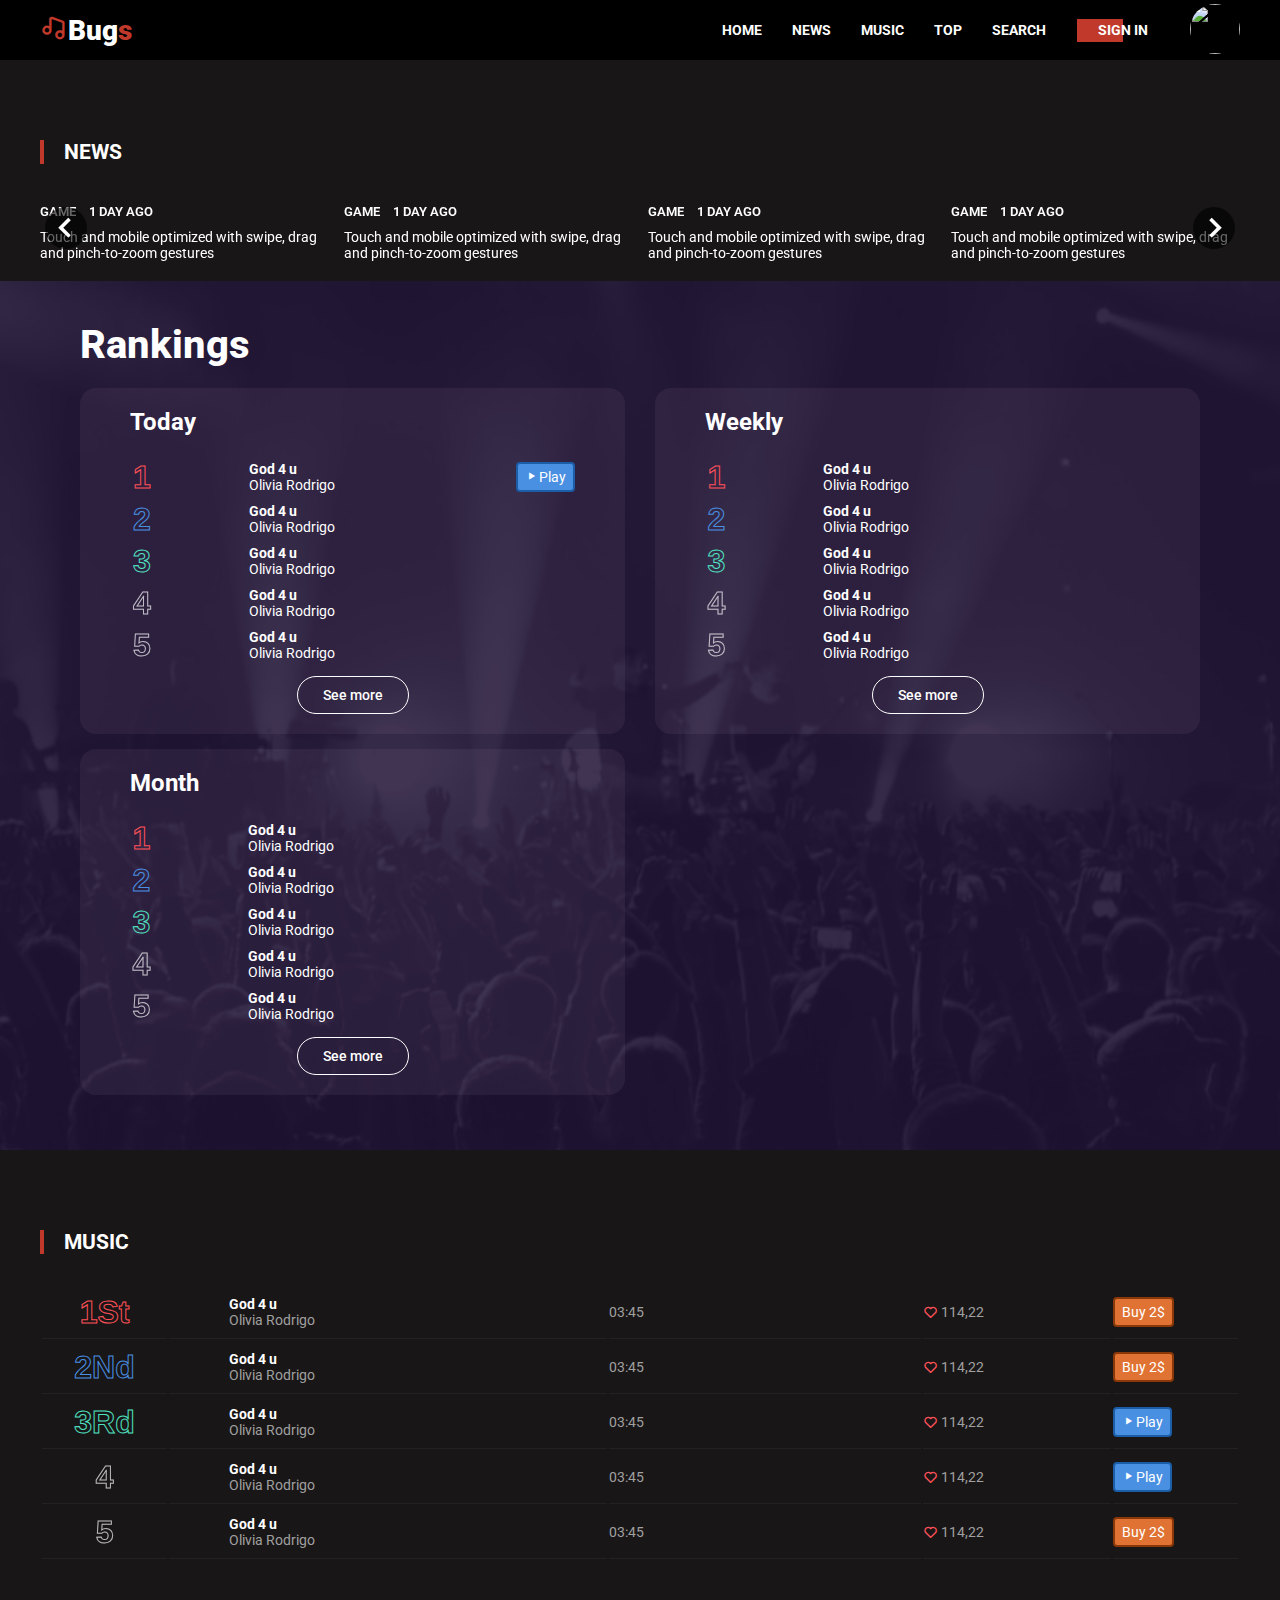
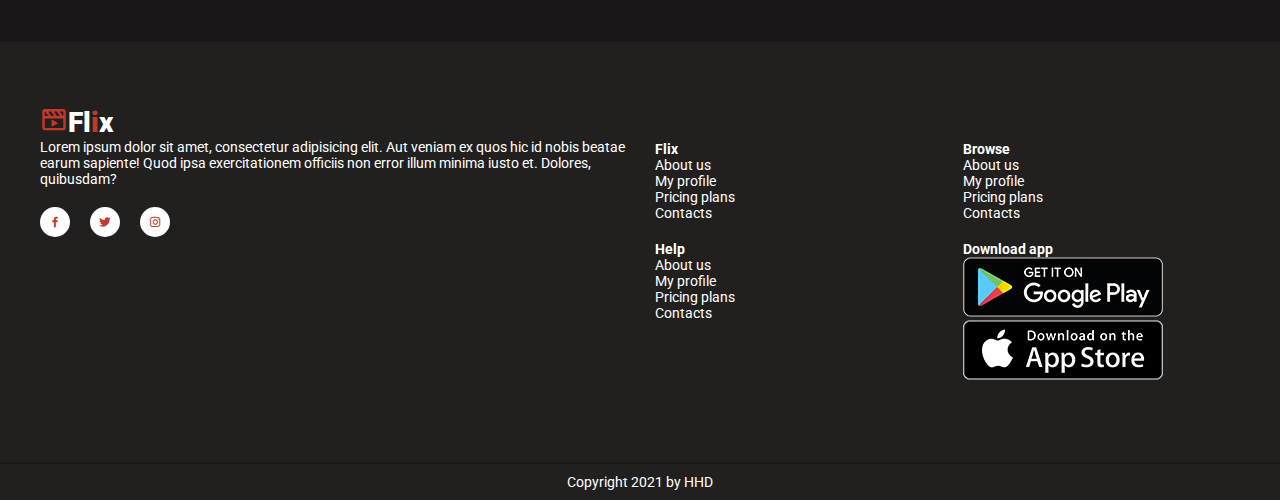
==== commit d439e0b6: "add playlist" ====
--- a/chart.html
+++ b/chart.html
@@ -203,6 +203,10 @@
                                         </div>
                                     </div>
                                 </td>
+                                <td style="width:10%" class="chart-action">
+                                    <a href="" data-src="music2.mp3" class="btn-link btn-play"><i
+                                        class='bx bx-play'></i>Play</a>
+                                </td>
                             </tr>
                             <tr>
                                 <td style="width:10%">
--- a/app.css
+++ b/app.css
@@ -64,7 +64,7 @@
   top: 0;
   left: 0;
   width: 100%;
-  z-index: 1099;
+  z-index: 90;
   background-color: #000000;
 }
 
@@ -2507,4 +2507,106 @@
 }
 .news-item:hover .news-item-title{
   color: #db4e16;
+}
+/* ========================= play list ==================== */
+.playlist{
+  background-color: hsla(0,0%,100%,.1);
+  border-radius: 4px;
+  height: 30px;
+  line-height: 30px;
+  padding: 0 5px;
+  border: 1px solid transparent;
+  font-weight: 500;
+  color: #fff;
+}
+.playlist i{
+  font-size: 20px !important;
+}
+.playlist.active{
+  background-color: #9e4fc0;
+}
+.divide{
+  width: 1px;
+  height: 33px;
+  display: block;
+  margin: 0 20px;
+  background-color: hsla(0,0%,100%,0.4);
+}
+/* ==================== navbar right =============== */
+.playlist-navbar{
+  position: fixed;
+  top: 0;
+  right: 0;
+  bottom: 90px;
+  width: 320px;
+  z-index: 102;
+  background-color: rgb(31, 52, 119);
+  transform: translateX(320px);
+  transition: transform 0.3s ease;
+  overflow-y: auto;
+}
+.playlist-navbar::-webkit-scrollbar {
+  width: 5px;
+  background-color: transparent;
+  border-radius: 5px;
+}
+.playlist-navbar::-webkit-scrollbar-thumb {
+  background: rgb(154, 180, 228);
+  border-radius: 10px;
+}
+.playlist-navbar.open{
+  transform: translateX(0px);
+}
+.playlist-container{
+  width: 100%;
+}
+.playlist-container .playlist-header{
+  text-align: center;
+  margin-top: 15px;
+  padding: 14px 0;
+  letter-spacing: 1px;
+  border-radius: 999px;
+  padding: 5px 0;
+  cursor: pointer;
+  background-color: hsla(0,0%,100%,0.1);
+}
+.is-30-30{
+  width: 40px;
+  height: 40px;
+  border-radius: 5px;
+}
+.playlist-content{
+  width: 100%;
+  overflow-x: hidden;
+}
+.playlist-content-item{
+  padding: 0 10px;
+}
+.playlist-content-item:hover{
+  background-color: rgb(81, 124, 211);
+}
+.ms-play{
+  position: relative;
+  display: inline-block;
+}
+.ms-play .btn-bs-play{
+  position: absolute;
+  top: 50%;
+  left: 50%;
+  font-size: 22px;
+  transform: translate(-50%,-50%);
+  display: none;
+}
+.playlist-content-item:hover .thumbnail-music{
+  opacity: 0.6;
+}
+.playlist-content-item:hover .media-content{
+  opacity: 0.6;
+}
+.playlist-content-item:hover .ms-play .btn-bs-play{
+  display: flex;
+  opacity: 1 !important;
+}
+.playlist-navbar .media-title, .media-subtitle {
+  white-space: unset;
 }